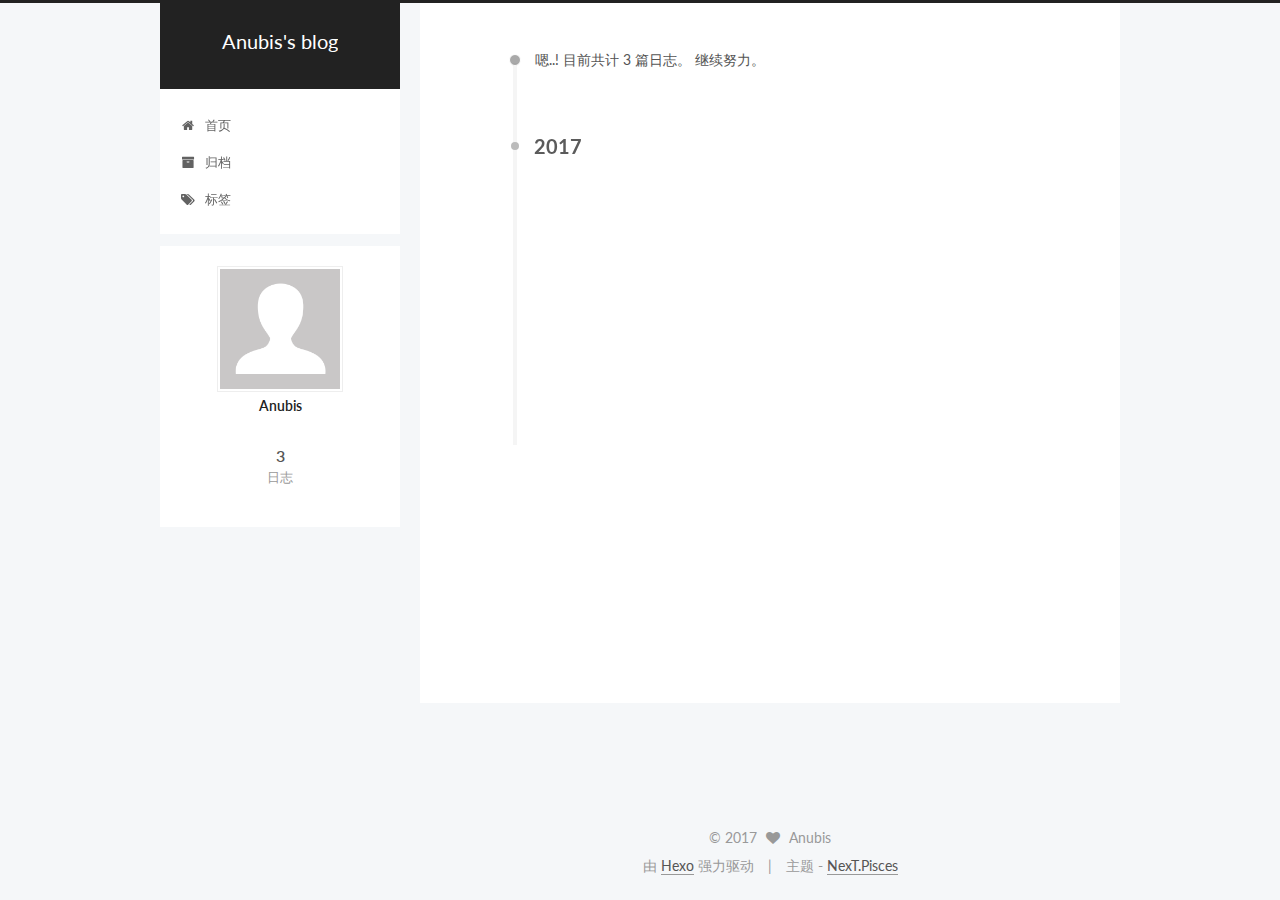
==== archives/index.html @ 4dea7bb8 "Site updated: 2017-05-23 21:25:55" ====
<!doctype html>



  


<html class="theme-next pisces use-motion" lang="zh-Hans">
<head>
  <meta charset="UTF-8"/>
<meta http-equiv="X-UA-Compatible" content="IE=edge" />
<meta name="viewport" content="width=device-width, initial-scale=1, maximum-scale=1"/>






<meta http-equiv="Cache-Control" content="no-transform" />
<meta http-equiv="Cache-Control" content="no-siteapp" />















  
  
  <link href="/lib/fancybox/source/jquery.fancybox.css?v=2.1.5" rel="stylesheet" type="text/css" />




  
  
  
  

  
    
    
  

  

  

  

  

  
    
    
    <link href="//fonts.googleapis.com/css?family=Lato:300,300italic,400,400italic,700,700italic&subset=latin,latin-ext" rel="stylesheet" type="text/css">
  






<link href="/lib/font-awesome/css/font-awesome.min.css?v=4.6.2" rel="stylesheet" type="text/css" />

<link href="/css/main.css?v=5.1.1" rel="stylesheet" type="text/css" />


  <meta name="keywords" content="Hexo, NexT" />








  <link rel="shortcut icon" type="image/x-icon" href="/favicon.ico?v=5.1.1" />






<meta property="og:type" content="website">
<meta property="og:title" content="Anubis&#39;s blog">
<meta property="og:url" content="https://anubisSH.github.io/archives/index.html">
<meta property="og:site_name" content="Anubis&#39;s blog">
<meta name="twitter:card" content="summary">
<meta name="twitter:title" content="Anubis&#39;s blog">



<script type="text/javascript" id="hexo.configurations">
  var NexT = window.NexT || {};
  var CONFIG = {
    root: '/',
    scheme: 'Pisces',
    sidebar: {"position":"left","display":"post","offset":12,"offset_float":0,"b2t":false,"scrollpercent":false},
    fancybox: true,
    motion: true,
    duoshuo: {
      userId: '0',
      author: '博主'
    },
    algolia: {
      applicationID: '',
      apiKey: '',
      indexName: '',
      hits: {"per_page":10},
      labels: {"input_placeholder":"Search for Posts","hits_empty":"We didn't find any results for the search: ${query}","hits_stats":"${hits} results found in ${time} ms"}
    }
  };
</script>



  <link rel="canonical" href="https://anubisSH.github.io/archives/"/>





  <title>归档 | Anubis's blog</title>
</head>

<body itemscope itemtype="http://schema.org/WebPage" lang="zh-Hans">

  















  
  
    
  

  <div class="container sidebar-position-left  page-archive  ">
    <div class="headband"></div>

    <header id="header" class="header" itemscope itemtype="http://schema.org/WPHeader">
      <div class="header-inner"><div class="site-brand-wrapper">
  <div class="site-meta ">
    

    <div class="custom-logo-site-title">
      <a href="/"  class="brand" rel="start">
        <span class="logo-line-before"><i></i></span>
        <span class="site-title">Anubis's blog</span>
        <span class="logo-line-after"><i></i></span>
      </a>
    </div>
      
        <p class="site-subtitle"></p>
      
  </div>

  <div class="site-nav-toggle">
    <button>
      <span class="btn-bar"></span>
      <span class="btn-bar"></span>
      <span class="btn-bar"></span>
    </button>
  </div>
</div>

<nav class="site-nav">
  

  
    <ul id="menu" class="menu">
      
        
        <li class="menu-item menu-item-home">
          <a href="/" rel="section">
            
              <i class="menu-item-icon fa fa-fw fa-home"></i> <br />
            
            首页
          </a>
        </li>
      
        
        <li class="menu-item menu-item-archives">
          <a href="/archives" rel="section">
            
              <i class="menu-item-icon fa fa-fw fa-archive"></i> <br />
            
            归档
          </a>
        </li>
      
        
        <li class="menu-item menu-item-tags">
          <a href="/tags" rel="section">
            
              <i class="menu-item-icon fa fa-fw fa-tags"></i> <br />
            
            标签
          </a>
        </li>
      

      
    </ul>
  

  
</nav>



 </div>
    </header>

    <main id="main" class="main">
      <div class="main-inner">
        <div class="content-wrap">
          <div id="content" class="content">
            

  <section id="posts" class="posts-collapse">
    <span class="archive-move-on"></span>

    <span class="archive-page-counter">
      
      
      
        
      
      嗯..! 目前共计 3 篇日志。 继续努力。
    </span>

    

      
      
      

      
        
        <div class="collection-title">
          <h2 class="archive-year motion-element" id="archive-year-2017">2017</h2>
        </div>
      
      

      

  <article class="post post-type-normal" itemscope itemtype="http://schema.org/Article">
    <header class="post-header">

      <h2 class="post-title">
        
            <a class="post-title-link" href="/2017/05/23/hello/" itemprop="url">
              
                <span itemprop="name">hello</span>
              
            </a>
        
      </h2>

      <div class="post-meta">
        <time class="post-time" itemprop="dateCreated"
              datetime="2017-05-23T14:58:18+08:00"
              content="2017-05-23" >
          05-23
        </time>
      </div>

    </header>
  </article>



    

      
      
      

      
      

      

  <article class="post post-type-normal" itemscope itemtype="http://schema.org/Article">
    <header class="post-header">

      <h2 class="post-title">
        
            <a class="post-title-link" href="/2017/05/23/article-title/" itemprop="url">
              
                <span itemprop="name">article title</span>
              
            </a>
        
      </h2>

      <div class="post-meta">
        <time class="post-time" itemprop="dateCreated"
              datetime="2017-05-23T11:56:59+08:00"
              content="2017-05-23" >
          05-23
        </time>
      </div>

    </header>
  </article>



    

      
      
      

      
      

      

  <article class="post post-type-normal" itemscope itemtype="http://schema.org/Article">
    <header class="post-header">

      <h2 class="post-title">
        
            <a class="post-title-link" href="/2017/05/23/hello-world/" itemprop="url">
              
                <span itemprop="name">Hello World</span>
              
            </a>
        
      </h2>

      <div class="post-meta">
        <time class="post-time" itemprop="dateCreated"
              datetime="2017-05-23T11:43:38+08:00"
              content="2017-05-23" >
          05-23
        </time>
      </div>

    </header>
  </article>



    

  </section>

  



          </div>
          


          

        </div>
        
          
  
  <div class="sidebar-toggle">
    <div class="sidebar-toggle-line-wrap">
      <span class="sidebar-toggle-line sidebar-toggle-line-first"></span>
      <span class="sidebar-toggle-line sidebar-toggle-line-middle"></span>
      <span class="sidebar-toggle-line sidebar-toggle-line-last"></span>
    </div>
  </div>

  <aside id="sidebar" class="sidebar">
    <div class="sidebar-inner">

      

      

      <section class="site-overview sidebar-panel sidebar-panel-active">
        <div class="site-author motion-element" itemprop="author" itemscope itemtype="http://schema.org/Person">
          <img class="site-author-image" itemprop="image"
               src="/images/avatar.gif"
               alt="Anubis" />
          <p class="site-author-name" itemprop="name">Anubis</p>
           
              <p class="site-description motion-element" itemprop="description"></p>
          
        </div>
        <nav class="site-state motion-element">

          
            <div class="site-state-item site-state-posts">
              <a href="/archives">
                <span class="site-state-item-count">3</span>
                <span class="site-state-item-name">日志</span>
              </a>
            </div>
          

          

          

        </nav>

        

        <div class="links-of-author motion-element">
          
        </div>

        
        

        
        

        


      </section>

      

      

    </div>
  </aside>


        
      </div>
    </main>

    <footer id="footer" class="footer">
      <div class="footer-inner">
        <div class="copyright" >
  
  &copy; 
  <span itemprop="copyrightYear">2017</span>
  <span class="with-love">
    <i class="fa fa-heart"></i>
  </span>
  <span class="author" itemprop="copyrightHolder">Anubis</span>
</div>


<div class="powered-by">
  由 <a class="theme-link" href="https://hexo.io">Hexo</a> 强力驱动
</div>

<div class="theme-info">
  主题 -
  <a class="theme-link" href="https://github.com/iissnan/hexo-theme-next">
    NexT.Pisces
  </a>
</div>


        

        
      </div>
    </footer>

    
      <div class="back-to-top">
        <i class="fa fa-arrow-up"></i>
        
      </div>
    

  </div>

  

<script type="text/javascript">
  if (Object.prototype.toString.call(window.Promise) !== '[object Function]') {
    window.Promise = null;
  }
</script>









  












  
  <script type="text/javascript" src="/lib/jquery/index.js?v=2.1.3"></script>

  
  <script type="text/javascript" src="/lib/fastclick/lib/fastclick.min.js?v=1.0.6"></script>

  
  <script type="text/javascript" src="/lib/jquery_lazyload/jquery.lazyload.js?v=1.9.7"></script>

  
  <script type="text/javascript" src="/lib/velocity/velocity.min.js?v=1.2.1"></script>

  
  <script type="text/javascript" src="/lib/velocity/velocity.ui.min.js?v=1.2.1"></script>

  
  <script type="text/javascript" src="/lib/fancybox/source/jquery.fancybox.pack.js?v=2.1.5"></script>


  


  <script type="text/javascript" src="/js/src/utils.js?v=5.1.1"></script>

  <script type="text/javascript" src="/js/src/motion.js?v=5.1.1"></script>



  
  


  <script type="text/javascript" src="/js/src/affix.js?v=5.1.1"></script>

  <script type="text/javascript" src="/js/src/schemes/pisces.js?v=5.1.1"></script>



  
  
    <script type="text/javascript" id="motion.page.archive">
      $('.archive-year').velocity('transition.slideLeftIn');
    </script>
  


  


  <script type="text/javascript" src="/js/src/bootstrap.js?v=5.1.1"></script>



  


  




	





  





  





  






  





  

  

  

  

  

</body>
</html>
---- css/main.css ----
/* normalize.css v3.0.2 | MIT License | git.io/normalize */
html {
  font-family: sans-serif; /* 1 */
  -ms-text-size-adjust: 100%; /* 2 */
  -webkit-text-size-adjust: 100%; /* 2 */
}
body {
  margin: 0;
}
article,
aside,
details,
figcaption,
figure,
footer,
header,
hgroup,
main,
menu,
nav,
section,
summary {
  display: block;
}
audio,
canvas,
progress,
video {
  display: inline-block; /* 1 */
  vertical-align: baseline; /* 2 */
}
audio:not([controls]) {
  display: none;
  height: 0;
}
[hidden],
template {
  display: none;
}
a {
  background-color: transparent;
}
a:active,
a:hover {
  outline: 0;
}
abbr[title] {
  border-bottom: 1px dotted;
}
b,
strong {
  font-weight: bold;
}
dfn {
  font-style: italic;
}
h1 {
  font-size: 2em;
  margin: 0.67em 0;
}
mark {
  background: #ff0;
  color: #000;
}
small {
  font-size: 80%;
}
sub,
sup {
  font-size: 75%;
  line-height: 0;
  position: relative;
  vertical-align: baseline;
}
sup {
  top: -0.5em;
}
sub {
  bottom: -0.25em;
}
img {
  border: 0;
}
svg:not(:root) {
  overflow: hidden;
}
figure {
  margin: 1em 40px;
}
hr {
  -moz-box-sizing: content-box;
  box-sizing: content-box;
  height: 0;
}
pre {
  overflow: auto;
}
code,
kbd,
pre,
samp {
  font-family: monospace, monospace;
  font-size: 1em;
}
button,
input,
optgroup,
select,
textarea {
  color: inherit; /* 1 */
  font: inherit; /* 2 */
  margin: 0; /* 3 */
}
button {
  overflow: visible;
}
button,
select {
  text-transform: none;
}
button,
html input[type="button"],
input[type="reset"],
input[type="submit"] {
  -webkit-appearance: button; /* 2 */
  cursor: pointer; /* 3 */
}
button[disabled],
html input[disabled] {
  cursor: default;
}
button::-moz-focus-inner,
input::-moz-focus-inner {
  border: 0;
  padding: 0;
}
input {
  line-height: normal;
}
input[type="checkbox"],
input[type="radio"] {
  box-sizing: border-box; /* 1 */
  padding: 0; /* 2 */
}
input[type="number"]::-webkit-inner-spin-button,
input[type="number"]::-webkit-outer-spin-button {
  height: auto;
}
input[type="search"] {
  -webkit-appearance: textfield; /* 1 */
  -moz-box-sizing: content-box;
  -webkit-box-sizing: content-box; /* 2 */
  box-sizing: content-box;
}
input[type="search"]::-webkit-search-cancel-button,
input[type="search"]::-webkit-search-decoration {
  -webkit-appearance: none;
}
fieldset {
  border: 1px solid #c0c0c0;
  margin: 0 2px;
  padding: 0.35em 0.625em 0.75em;
}
legend {
  border: 0; /* 1 */
  padding: 0; /* 2 */
}
textarea {
  overflow: auto;
}
optgroup {
  font-weight: bold;
}
table {
  border-collapse: collapse;
  border-spacing: 0;
}
td,
th {
  padding: 0;
}
::selection {
  background: #262a30;
  color: #fff;
}
body {
  position: relative;
  font-family: 'Lato', "PingFang SC", "Microsoft YaHei", sans-serif;
  font-size: 14px;
  line-height: 2;
  color: #555;
  background: #f5f7f9;
}
@media (max-width: 767px) {
  body {
    padding-right: 0 !important;
  }
}
@media (min-width: 768px) and (max-width: 991px) {
  body {
    padding-right: 0 !important;
  }
}
@media (min-width: 1600px) {
  body {
    font-size: 16px;
  }
}
h1,
h2,
h3,
h4,
h5,
h6 {
  margin: 0;
  padding: 0;
  font-weight: bold;
  line-height: 1.5;
  font-family: 'Lato', "PingFang SC", "Microsoft YaHei", sans-serif;
}
h2,
h3,
h4,
h5,
h6 {
  margin: 20px 0 15px;
}
h1 {
  font-size: 22px;
}
@media (max-width: 767px) {
  h1 {
    font-size: 18px;
  }
}
h2 {
  font-size: 20px;
}
@media (max-width: 767px) {
  h2 {
    font-size: 16px;
  }
}
h3 {
  font-size: 18px;
}
@media (max-width: 767px) {
  h3 {
    font-size: 14px;
  }
}
h4 {
  font-size: 16px;
}
@media (max-width: 767px) {
  h4 {
    font-size: 12px;
  }
}
h5 {
  font-size: 14px;
}
@media (max-width: 767px) {
  h5 {
    font-size: 10px;
  }
}
h6 {
  font-size: 12px;
}
@media (max-width: 767px) {
  h6 {
    font-size: 8px;
  }
}
p {
  margin: 0 0 25px 0;
}
a {
  color: #555;
  text-decoration: none;
  border-bottom: 1px solid #999;
  word-wrap: break-word;
}
a:hover {
  color: #222;
  border-bottom-color: #222;
}
blockquote {
  margin: 0;
  padding: 0;
}
img {
  display: block;
  margin: auto;
  max-width: 100%;
  height: auto;
}
hr {
  margin: 40px 0;
  height: 3px;
  border: none;
  background-color: #ddd;
  background-image: repeating-linear-gradient(-45deg, #fff, #fff 4px, transparent 4px, transparent 8px);
}
blockquote {
  padding: 0 15px;
  color: #666;
  border-left: 4px solid #ddd;
}
blockquote cite::before {
  content: "-";
  padding: 0 5px;
}
dt {
  font-weight: 700;
}
dd {
  margin: 0;
  padding: 0;
}
.text-left {
  text-align: left;
}
.text-center {
  text-align: center;
}
.text-right {
  text-align: right;
}
.text-justify {
  text-align: justify;
}
.text-nowrap {
  white-space: nowrap;
}
.text-lowercase {
  text-transform: lowercase;
}
.text-uppercase {
  text-transform: uppercase;
}
.text-capitalize {
  text-transform: capitalize;
}
.center-block {
  display: block;
  margin-left: auto;
  margin-right: auto;
}
.clearfix:before,
.clearfix:after {
  content: " ";
  display: table;
}
.clearfix:after {
  clear: both;
}
.pullquote {
  width: 45%;
}
.pullquote.left {
  float: left;
  margin-left: 5px;
  margin-right: 10px;
}
.pullquote.right {
  float: right;
  margin-left: 10px;
  margin-right: 5px;
}
.affix.affix.affix {
  position: fixed;
}
.translation {
  margin-top: -20px;
  font-size: 14px;
  color: #999;
}
.scrollbar-measure {
  width: 100px;
  height: 100px;
  overflow: scroll;
  position: absolute;
  top: -9999px;
}
.use-motion .motion-element {
  opacity: 0;
}
table {
  margin: 20px 0;
  width: 100%;
  border-collapse: collapse;
  border-spacing: 0;
  border: 1px solid #ddd;
  font-size: 14px;
  table-layout: fixed;
  word-wrap: break-all;
}
table>tbody>tr:nth-of-type(odd) {
  background-color: #f9f9f9;
}
table>tbody>tr:hover {
  background-color: #f5f5f5;
}
caption,
th,
td {
  padding: 8px;
  text-align: left;
  vertical-align: middle;
  font-weight: normal;
}
th,
td {
  border-bottom: 3px solid #ddd;
  border-right: 1px solid #eee;
}
th {
  padding-bottom: 10px;
  font-weight: 700;
}
td {
  border-bottom-width: 1px;
}
html,
body {
  height: 100%;
}
.container {
  position: relative;
  min-height: 100%;
}
.header-inner {
  margin: 0 auto;
  padding: 100px 0 70px;
  width: 700px;
}
@media (min-width: 1600px) {
  .container .header-inner {
    width: 900px;
  }
}
.main {
  padding-bottom: 150px;
}
.main-inner {
  margin: 0 auto;
  width: 700px;
}
@media (min-width: 1600px) {
  .container .main-inner {
    width: 900px;
  }
}
.footer {
  position: absolute;
  left: 0;
  bottom: 0;
  width: 100%;
  min-height: 50px;
}
.footer-inner {
  box-sizing: border-box;
  margin: 20px auto;
  width: 700px;
}
@media (min-width: 1600px) {
  .container .footer-inner {
    width: 900px;
  }
}
pre,
.highlight {
  overflow: auto;
  margin: 20px 0;
  padding: 0;
  font-size: 13px;
  color: #4d4d4c;
  background: #f7f7f7;
  line-height: 1.6;
}
pre,
code {
  font-family: consolas, Menlo, "PingFang SC", "Microsoft YaHei", monospace;
}
code {
  padding: 2px 4px;
  word-wrap: break-word;
  color: #555;
  background: #eee;
  border-radius: 3px;
  font-size: 13px;
}
pre code {
  padding: 0;
  color: #4d4d4c;
  background: none;
  text-shadow: none;
}
.highlight {
  border-radius: 1px;
}
.highlight pre {
  border: none;
  margin: 0;
  padding: 10px 0;
}
.highlight table {
  margin: 0;
  width: auto;
  border: none;
}
.highlight td {
  border: none;
  padding: 0;
}
.highlight figcaption {
  font-size: 1em;
  color: #4d4d4c;
  line-height: 1em;
  margin-bottom: 1em;
}
.highlight figcaption:before,
.highlight figcaption:after {
  content: " ";
  display: table;
}
.highlight figcaption:after {
  clear: both;
}
.highlight figcaption a {
  float: right;
  color: #4d4d4c;
}
.highlight figcaption a:hover {
  border-bottom-color: #4d4d4c;
}
.highlight .gutter pre {
  padding-left: 10px;
  padding-right: 10px;
  color: #869194;
  text-align: right;
  background-color: #eff2f3;
}
.highlight .code pre {
  width: 100%;
  padding-left: 10px;
  padding-right: 10px;
  background-color: #f7f7f7;
}
.highlight .line {
  height: 20px;
}
.gutter {
  -webkit-user-select: none;
  -moz-user-select: none;
  -ms-user-select: none;
  user-select: none;
}
.gist table {
  width: auto;
}
.gist table td {
  border: none;
}
pre .deletion {
  background: #fdd;
}
pre .addition {
  background: #dfd;
}
pre .meta {
  color: #8959a8;
}
pre .comment {
  color: #8e908c;
}
pre .variable,
pre .attribute,
pre .tag,
pre .regexp,
pre .ruby .constant,
pre .xml .tag .title,
pre .xml .pi,
pre .xml .doctype,
pre .html .doctype,
pre .css .id,
pre .css .class,
pre .css .pseudo {
  color: #c82829;
}
pre .number,
pre .preprocessor,
pre .built_in,
pre .literal,
pre .params,
pre .constant,
pre .command {
  color: #f5871f;
}
pre .ruby .class .title,
pre .css .rules .attribute,
pre .string,
pre .value,
pre .inheritance,
pre .header,
pre .ruby .symbol,
pre .xml .cdata,
pre .special,
pre .number,
pre .formula {
  color: #718c00;
}
pre .title,
pre .css .hexcolor {
  color: #3e999f;
}
pre .function,
pre .python .decorator,
pre .python .title,
pre .ruby .function .title,
pre .ruby .title .keyword,
pre .perl .sub,
pre .javascript .title,
pre .coffeescript .title {
  color: #4271ae;
}
pre .keyword,
pre .javascript .function {
  color: #8959a8;
}
.full-image.full-image.full-image {
  border: none;
  max-width: 100%;
  width: auto;
  margin: 20px auto;
}
@media (min-width: 992px) {
  .full-image.full-image.full-image {
    max-width: none;
    width: 118%;
    margin: 0 -9%;
  }
}
.blockquote-center,
.page-home .post-type-quote blockquote,
.page-post-detail .post-type-quote blockquote {
  position: relative;
  margin: 40px 0;
  padding: 0;
  border-left: none;
  text-align: center;
}
.blockquote-center::before,
.page-home .post-type-quote blockquote::before,
.page-post-detail .post-type-quote blockquote::before,
.blockquote-center::after,
.page-home .post-type-quote blockquote::after,
.page-post-detail .post-type-quote blockquote::after {
  position: absolute;
  content: ' ';
  display: block;
  width: 100%;
  height: 24px;
  opacity: 0.2;
  background-repeat: no-repeat;
  background-position: 0 -6px;
  background-size: 22px 22px;
}
.blockquote-center::before,
.page-home .post-type-quote blockquote::before,
.page-post-detail .post-type-quote blockquote::before {
  top: -20px;
  background-image: url("../images/quote-l.svg");
  border-top: 1px solid #ccc;
}
.blockquote-center::after,
.page-home .post-type-quote blockquote::after,
.page-post-detail .post-type-quote blockquote::after {
  bottom: -20px;
  background-image: url("../images/quote-r.svg");
  border-bottom: 1px solid #ccc;
  background-position: 100% 8px;
}
.blockquote-center p,
.page-home .post-type-quote blockquote p,
.page-post-detail .post-type-quote blockquote p,
.blockquote-center div,
.page-home .post-type-quote blockquote div,
.page-post-detail .post-type-quote blockquote div {
  text-align: center;
}
.post .post-body .group-picture img {
  box-sizing: border-box;
  padding: 0 3px;
  border: none;
}
.post .group-picture-row {
  overflow: hidden;
  margin-top: 6px;
}
.post .group-picture-row:first-child {
  margin-top: 0;
}
.post .group-picture-column {
  float: left;
}
.page-post-detail .post-body .group-picture-column {
  float: none;
  margin-top: 10px;
  width: auto !important;
}
.page-post-detail .post-body .group-picture-column img {
  margin: 0 auto;
}
.page-archive .group-picture-container {
  overflow: hidden;
}
.page-archive .group-picture-row {
  float: left;
}
.page-archive .group-picture-row:first-child {
  margin-top: 6px;
}
.page-archive .group-picture-column {
  max-width: 150px;
  max-height: 150px;
}
.note {
  padding: 20px;
  margin: 20px 0;
  border: 1px solid #eee;
  border-left-width: 5px;
  border-radius: 3px;
}
.note h2,
.note h3,
.note h4,
.note h5,
.note h6 {
  margin-top: 0;
  margin-bottom: 5px;
}
.note p:last-child {
  margin-bottom: 0;
}
.note code {
  border-radius: 3px;
}
.note+.note {
  margin-top: -5px;
}
.default {
  border-left-color: #777;
}
.default h2,
.default h3,
.default h4,
.default h5,
.default h6 {
  color: #777;
}
.primary {
  border-left-color: #428bca;
}
.primary h2,
.primary h3,
.primary h4,
.primary h5,
.primary h6 {
  color: #428bca;
}
.success {
  border-left-color: #5cb85c;
}
.success h2,
.success h3,
.success h4,
.success h5,
.success h6 {
  color: #5cb85c;
}
.danger {
  border-left-color: #d9534f;
}
.danger h2,
.danger h3,
.danger h4,
.danger h5,
.danger h6 {
  color: #d9534f;
}
.warning {
  border-left-color: #f0ad4e;
}
.warning h2,
.warning h3,
.warning h4,
.warning h5,
.warning h6 {
  color: #f0ad4e;
}
.info {
  border-left-color: #5bc0de;
}
.info h2,
.info h3,
.info h4,
.info h5,
.info h6 {
  color: #5bc0de;
}
.btn {
  display: inline-block;
  padding: 0 20px;
  font-size: 14px;
  color: #fff;
  background: #222;
  border: 2px solid #555;
  text-decoration: none;
  border-radius: 0;
  transition-property: background-color;
  transition-duration: 0.2s;
  transition-timing-function: ease-in-out;
  transition-delay: 0s;
}
.btn:hover,
.post-button .btn:hover {
  border-color: #222;
  color: #fff;
  background: #222;
}
.btn-bar {
  display: block;
  width: 22px;
  height: 2px;
  background: #555;
  border-radius: 1px;
}
.btn-bar+.btn-bar {
  margin-top: 4px;
}
.pagination {
  margin: 120px 0 40px;
  text-align: center;
  border-top: 1px solid #eee;
}
.page-number-basic,
.pagination .prev,
.pagination .next,
.pagination .page-number,
.pagination .space {
  display: inline-block;
  position: relative;
  top: -1px;
  margin: 0 10px;
  padding: 0 10px;
  line-height: 30px;
}
@media (max-width: 767px) {
  .page-number-basic,
  .pagination .prev,
  .pagination .next,
  .pagination .page-number,
  .pagination .space {
    margin: 0 5px;
  }
}
.pagination .prev,
.pagination .next,
.pagination .page-number {
  border-bottom: 0;
  border-top: 1px solid #eee;
  transition-property: border-color;
  transition-duration: 0.2s;
  transition-timing-function: ease-in-out;
  transition-delay: 0s;
}
.pagination .prev:hover,
.pagination .next:hover,
.pagination .page-number:hover {
  border-top-color: #222;
}
.pagination .space {
  padding: 0;
  margin: 0;
}
.pagination .prev {
  margin-left: 0;
}
.pagination .next {
  margin-right: 0;
}
.pagination .page-number.current {
  color: #fff;
  background: #ccc;
  border-top-color: #ccc;
}
@media (max-width: 767px) {
  .pagination {
    border-top: none;
  }
  .pagination .prev,
  .pagination .next,
  .pagination .page-number {
    margin-bottom: 10px;
    border-top: 0;
    border-bottom: 1px solid #eee;
  }
  .pagination .prev:hover,
  .pagination .next:hover,
  .pagination .page-number:hover {
    border-bottom-color: #222;
  }
}
.comments {
  margin: 60px 20px 0;
}
.tag-cloud {
  text-align: center;
}
.tag-cloud a {
  display: inline-block;
  margin: 10px;
}
.back-to-top {
  box-sizing: border-box;
  position: fixed;
  bottom: -100px;
  right: 30px;
  z-index: 1050;
  padding: 0 6px;
  width: 24px;
  background: #222;
  font-size: 12px;
  opacity: 0.6;
  color: #fff;
  cursor: pointer;
  text-align: center;
  -webkit-transform: translateZ(0);
  transition-property: bottom;
  transition-duration: 0.2s;
  transition-timing-function: ease-in-out;
  transition-delay: 0s;
}
@media (max-width: 767px) {
  .back-to-top {
    display: none;
  }
}
@media (min-width: 768px) and (max-width: 991px) {
  .back-to-top {
    display: none;
  }
}
.back-to-top.back-to-top-on {
  bottom: 30px;
}
.header {
  background: transparent;
}
.header-inner {
  position: relative;
}
.headband {
  height: 3px;
  background: #222;
}
.site-meta {
  margin: 0;
  text-align: center;
}
@media (max-width: 767px) {
  .site-meta {
    text-align: center;
  }
}
.brand {
  position: relative;
  display: inline-block;
  padding: 0 40px;
  color: #fff;
  background: #222;
  border-bottom: none;
}
.brand:hover {
  color: #fff;
}
.logo {
  display: inline-block;
  margin-right: 5px;
  line-height: 36px;
  vertical-align: top;
}
.site-title {
  display: inline-block;
  vertical-align: top;
  line-height: 36px;
  font-size: 20px;
  font-weight: normal;
  font-family: 'Lato', "PingFang SC", "Microsoft YaHei", sans-serif;
}
.site-subtitle {
  margin-top: 10px;
  font-size: 13px;
  color: #ddd;
}
.use-motion .brand {
  opacity: 0;
}
.use-motion .logo,
.use-motion .site-title,
.use-motion .site-subtitle {
  opacity: 0;
  position: relative;
  top: -10px;
}
.site-nav-toggle {
  display: none;
  position: absolute;
  top: 10px;
  left: 10px;
}
@media (max-width: 767px) {
  .site-nav-toggle {
    display: block;
  }
}
.site-nav-toggle button {
  margin-top: 2px;
  padding: 9px 10px;
  background: transparent;
  border: none;
}
@media (max-width: 767px) {
  .site-nav {
    display: none;
    margin: 0 -10px;
    padding: 0 10px;
    clear: both;
    border-top: 1px solid #ddd;
  }
}
@media (min-width: 768px) and (max-width: 991px) {
  .site-nav {
    display: block !important;
  }
}
@media (min-width: 992px) {
  .site-nav {
    display: block !important;
  }
}
.menu {
  margin-top: 20px;
  padding-left: 0;
  text-align: center;
}
.menu .menu-item {
  display: inline-block;
  margin: 0 10px;
  list-style: none;
}
@media screen and (max-width: 767px) {
  .menu .menu-item {
    margin-top: 10px;
  }
}
.menu .menu-item a {
  display: block;
  font-size: 13px;
  line-height: inherit;
  border-bottom: 1px solid transparent;
  transition-property: border-color;
  transition-duration: 0.2s;
  transition-timing-function: ease-in-out;
  transition-delay: 0s;
}
.menu .menu-item a:hover,
.menu-item-active a {
  border-bottom-color: #222;
}
.menu .menu-item .fa {
  margin-right: 5px;
}
.use-motion .menu-item {
  opacity: 0;
}
.post-body {
  font-family: 'Lato', "PingFang SC", "Microsoft YaHei", sans-serif;
}
@media (max-width: 767px) {
  .post-body {
    word-break: break-word;
  }
}
.post-body .fancybox img {
  display: block !important;
  margin: 0 auto;
  cursor: pointer;
  cursor: zoom-in;
  cursor: -webkit-zoom-in;
}
.post-body .image-caption,
.post-body .figure .caption {
  margin: 10px auto 15px;
  text-align: center;
  font-size: 14px;
  color: #999;
  font-weight: bold;
  line-height: 1;
}
.post-sticky-flag {
  display: inline-block;
  font-size: 16px;
  -ms-transform: rotate(30deg);
  -webkit-transform: rotate(30deg);
  -moz-transform: rotate(30deg);
  -ms-transform: rotate(30deg);
  -o-transform: rotate(30deg);
  transform: rotate(30deg);
}
.posts-expand {
  padding-top: 40px;
}
@media (max-width: 767px) {
  .posts-expand {
    margin: 0 20px;
  }
  .post-body pre {
    padding: 10px;
  }
  .post-body pre .gutter pre {
    padding-right: 10px;
  }
  .post-body .highlight {
    margin-left: 0px;
    margin-right: 0px;
    padding: 0;
  }
  .post-body .highlight .gutter pre {
    padding-right: 10px;
  }
}
@media (min-width: 992px) {
  .posts-expand .post-body {
    text-align: justify;
  }
}
.posts-expand .post-body h2,
.posts-expand .post-body h3,
.posts-expand .post-body h4,
.posts-expand .post-body h5,
.posts-expand .post-body h6 {
  padding-top: 10px;
}
.posts-expand .post-body h2 .header-anchor,
.posts-expand .post-body h3 .header-anchor,
.posts-expand .post-body h4 .header-anchor,
.posts-expand .post-body h5 .header-anchor,
.posts-expand .post-body h6 .header-anchor {
  float: right;
  margin-left: 10px;
  color: #ccc;
  border-bottom-style: none;
  visibility: hidden;
}
.posts-expand .post-body h2 .header-anchor:hover,
.posts-expand .post-body h3 .header-anchor:hover,
.posts-expand .post-body h4 .header-anchor:hover,
.posts-expand .post-body h5 .header-anchor:hover,
.posts-expand .post-body h6 .header-anchor:hover {
  color: inherit;
}
.posts-expand .post-body h2:hover .header-anchor,
.posts-expand .post-body h3:hover .header-anchor,
.posts-expand .post-body h4:hover .header-anchor,
.posts-expand .post-body h5:hover .header-anchor,
.posts-expand .post-body h6:hover .header-anchor {
  visibility: visible;
}
.posts-expand .post-body ul li {
  list-style: circle;
}
.posts-expand .post-body img {
  box-sizing: border-box;
  margin: auto;
  padding: 3px;
  border: 1px solid #ddd;
}
.posts-expand .fancybox img {
  margin: 0 auto;
}
@media (max-width: 767px) {
  .posts-collapse {
    margin: 0 20px;
  }
  .posts-collapse .post-title,
  .posts-collapse .post-meta {
    display: block;
    width: auto;
    text-align: left;
  }
}
.posts-collapse {
  position: relative;
  z-index: 1010;
  margin-left: 55px;
}
.posts-collapse::after {
  content: " ";
  position: absolute;
  top: 20px;
  left: 0;
  margin-left: -2px;
  width: 4px;
  height: 100%;
  background: #f5f5f5;
  z-index: -1;
}
@media (max-width: 767px) {
  .posts-collapse {
    margin: 0 20px;
  }
}
.posts-collapse .collection-title {
  position: relative;
  margin: 60px 0;
}
.posts-collapse .collection-title h2 {
  margin-left: 20px;
}
.posts-collapse .collection-title small {
  color: #bbb;
  margin-left: 5px;
}
.posts-collapse .collection-title::before {
  content: " ";
  position: absolute;
  left: 0;
  top: 50%;
  margin-left: -4px;
  margin-top: -4px;
  width: 8px;
  height: 8px;
  background: #bbb;
  border-radius: 50%;
}
.posts-collapse .post {
  margin: 30px 0;
}
.posts-collapse .post-header {
  position: relative;
  transition-duration: 0.2s;
  transition-timing-function: ease-in-out;
  transition-delay: 0s;
  transition-property: border;
  border-bottom: 1px dashed #ccc;
}
.posts-collapse .post-header::before {
  content: " ";
  position: absolute;
  left: 0;
  top: 12px;
  width: 6px;
  height: 6px;
  margin-left: -4px;
  background: #bbb;
  border-radius: 50%;
  border: 1px solid #fff;
  transition-duration: 0.2s;
  transition-timing-function: ease-in-out;
  transition-delay: 0s;
  transition-property: background;
}
.posts-collapse .post-header:hover {
  border-bottom-color: #666;
}
.posts-collapse .post-header:hover::before {
  background: #222;
}
.posts-collapse .post-meta {
  position: absolute;
  font-size: 12px;
  left: 20px;
  top: 5px;
}
.posts-collapse .post-comments-count {
  display: none;
}
.posts-collapse .post-title {
  margin-left: 60px;
  font-size: 16px;
  font-weight: normal;
  line-height: inherit;
}
.posts-collapse .post-title::after {
  margin-left: 3px;
  opacity: 0.6;
}
.posts-collapse .post-title a {
  color: #666;
  border-bottom: none;
}
.page-home .post-type-quote .post-header,
.page-post-detail .post-type-quote .post-header,
.page-home .post-type-quote .post-tags,
.page-post-detail .post-type-quote .post-tags {
  display: none;
}
.posts-expand .post-title {
  font-size: 26px;
  text-align: center;
  word-break: break-word;
  font-weight: 400;
}
@media (max-width: 767px) {
  .posts-expand .post-title {
    font-size: 22px;
  }
}
.posts-expand .post-title-link {
  display: inline-block;
  position: relative;
  color: #555;
  border-bottom: none;
  line-height: 1.2;
  vertical-align: top;
}
.posts-expand .post-title-link::before {
  content: "";
  position: absolute;
  width: 100%;
  height: 2px;
  bottom: 0;
  left: 0;
  background-color: #000;
  visibility: hidden;
  -webkit-transform: scaleX(0);
  -moz-transform: scaleX(0);
  -ms-transform: scaleX(0);
  -o-transform: scaleX(0);
  transform: scaleX(0);
  transition-duration: 0.2s;
  transition-timing-function: ease-in-out;
  transition-delay: 0s;
}
.posts-expand .post-title-link:hover::before {
  visibility: visible;
  -webkit-transform: scaleX(1);
  -moz-transform: scaleX(1);
  -ms-transform: scaleX(1);
  -o-transform: scaleX(1);
  transform: scaleX(1);
}
.posts-expand .post-title-link .fa {
  font-size: 16px;
}
.posts-expand .post-meta {
  margin: 3px 0 60px 0;
  color: #999;
  font-family: 'Lato', "PingFang SC", "Microsoft YaHei", sans-serif;
  font-size: 12px;
  text-align: center;
}
.posts-expand .post-meta .post-category-list {
  display: inline-block;
  margin: 0;
  padding: 3px;
}
.posts-expand .post-meta .post-category-list-link {
  color: #999;
}
.posts-expand .post-meta .post-description {
  font-size: 14px;
  margin-top: 2px;
}
.post-wordcount {
  display: inline-block;
}
.post-meta-divider {
  margin: 0 0.5em;
}
.post-meta-item-icon {
  margin-right: 3px;
}
@media (min-width: 768px) and (max-width: 991px) {
  .post-meta-item-icon {
    display: inline-block;
  }
}
@media (max-width: 767px) {
  .post-meta-item-icon {
    display: inline-block;
  }
}
@media (min-width: 768px) and (max-width: 991px) {
  .post-meta-item-text {
    display: none;
  }
}
@media (max-width: 767px) {
  .post-meta-item-text {
    display: none;
  }
}
@media (max-width: 767px) {
  .posts-expand .post-comments-count {
    display: none;
  }
}
.social-like {
  font-size: 14px;
  height: 20px;
  text-align: center;
  border-top: 1px solid #eee;
  padding-top: 9px;
  margin-top: 45px;
  display: flex;
  justify-content: center;
}
.vk_like {
  width: 85px;
  height: 21px;
  padding-top: 7px;
  align-self: center;
}
.fb_like {
  height: 30px;
  align-self: center;
}
.post-button {
  margin-top: 50px;
}
.post-button .btn {
  color: #555;
  font-size: 14px;
  background: #fff;
  border-radius: 2px;
  line-height: 2;
  margin: 0 4px 8px 4px;
}
.post-button .fa-fw {
  width: 1.285714285714286em;
  text-align: left;
}
.posts-expand .post-tags {
  margin-top: 40px;
  text-align: center;
}
.posts-expand .post-tags a {
  display: inline-block;
  margin-right: 10px;
  font-size: 13px;
}
.post-nav {
  display: table;
  margin-top: 15px;
  width: 100%;
  border-top: 1px solid #eee;
}
.post-nav-divider {
  display: table-cell;
  width: 10%;
}
.post-nav-item {
  display: table-cell;
  padding: 10px 0 0 0;
  width: 45%;
  vertical-align: top;
}
.post-nav-item a {
  position: relative;
  display: block;
  line-height: 25px;
  font-size: 14px;
  color: #555;
  border-bottom: none;
}
.post-nav-item a:hover {
  color: #222;
  border-bottom: none;
}
.post-nav-item a:active {
  top: 2px;
}
.post-nav-item .fa {
  position: absolute;
  top: 8px;
  left: 0;
  font-size: 12px;
}
.post-nav-next a {
  padding-left: 15px;
}
.post-nav-prev {
  text-align: right;
}
.post-nav-prev a {
  padding-right: 15px;
}
.post-nav-prev .fa {
  right: 0;
  left: auto;
}
.posts-expand .post-eof {
  display: block;
  margin: 80px auto 60px;
  width: 8%;
  height: 1px;
  background: #ccc;
  text-align: center;
}
.post:last-child .post-eof.post-eof.post-eof {
  display: none;
}
.post-gallery {
  display: table;
  table-layout: fixed;
  width: 100%;
  border-collapse: separate;
}
.post-gallery-row {
  display: table-row;
}
.post-gallery .post-gallery-img {
  display: table-cell;
  text-align: center;
  vertical-align: middle;
  border: none;
}
.post-gallery .post-gallery-img img {
  max-width: 100%;
  max-height: 100%;
  border: none;
}
.fancybox-close,
.fancybox-close:hover {
  border: none;
}
.sidebar {
  position: fixed;
  right: 0;
  top: 0;
  bottom: 0;
  width: 0;
  z-index: 1040;
  box-shadow: inset 0 2px 6px #000;
  background: #222;
  -webkit-transform: translateZ(0);
}
.sidebar a {
  color: #999;
  border-bottom-color: #555;
}
.sidebar a:hover {
  color: #eee;
}
@media (min-width: 768px) and (max-width: 991px) {
  .sidebar {
    display: none !important;
  }
}
@media (max-width: 767px) {
  .sidebar {
    display: none !important;
  }
}
.sidebar-inner {
  position: relative;
  padding: 20px 10px;
  color: #999;
  text-align: center;
}
.sidebar-toggle {
  position: fixed;
  right: 30px;
  bottom: 45px;
  width: 14px;
  height: 14px;
  padding: 5px;
  background: #222;
  line-height: 0;
  z-index: 1050;
  cursor: pointer;
  -webkit-transform: translateZ(0);
}
@media (min-width: 768px) and (max-width: 991px) {
  .sidebar-toggle {
    display: none;
  }
}
@media (max-width: 767px) {
  .sidebar-toggle {
    display: none;
  }
}
.sidebar-toggle-line {
  position: relative;
  display: inline-block;
  vertical-align: top;
  height: 2px;
  width: 100%;
  background: #fff;
  margin-top: 3px;
}
.sidebar-toggle-line:first-child {
  margin-top: 0;
}
.site-author-image {
  display: block;
  margin: 0 auto;
  padding: 2px;
  max-width: 120px;
  height: auto;
  border: 1px solid #eee;
}
.site-author-name {
  margin: 0;
  text-align: center;
  color: #222;
  font-weight: 600;
}
.site-description {
  margin-top: 0;
  text-align: center;
  font-size: 13px;
  color: #999;
}
.site-state {
  overflow: hidden;
  line-height: 1.4;
  white-space: nowrap;
  text-align: center;
}
.site-state-item {
  display: inline-block;
  padding: 0 15px;
  border-left: 1px solid #eee;
}
.site-state-item:first-child {
  border-left: none;
}
.site-state-item a {
  border-bottom: none;
}
.site-state-item-count {
  display: block;
  text-align: center;
  color: inherit;
  font-weight: 600;
  font-size: 16px;
}
.site-state-item-name {
  font-size: 13px;
  color: #999;
}
.feed-link {
  margin-top: 20px;
}
.feed-link a {
  display: inline-block;
  padding: 0 15px;
  color: #fc6423;
  border: 1px solid #fc6423;
  border-radius: 4px;
}
.feed-link a i {
  color: #fc6423;
  font-size: 14px;
}
.feed-link a:hover {
  color: #fff;
  background: #fc6423;
}
.feed-link a:hover i {
  color: #fff;
}
.links-of-author {
  margin-top: 20px;
}
.links-of-author a {
  display: inline-block;
  vertical-align: middle;
  margin-right: 10px;
  margin-bottom: 10px;
  border-bottom-color: #555;
  font-size: 13px;
}
.links-of-author a:before {
  display: inline-block;
  vertical-align: middle;
  margin-right: 3px;
  content: " ";
  width: 4px;
  height: 4px;
  border-radius: 50%;
  background: #c299ff;
}
.links-of-blogroll {
  font-size: 13px;
}
.links-of-blogroll-title {
  margin-top: 20px;
  font-size: 14px;
  font-weight: 600;
}
.links-of-blogroll-list {
  margin: 0;
  padding: 0;
  list-style: none;
}
.links-of-blogroll-item {
  padding: 2px 10px;
}
.sidebar-nav {
  margin: 0 0 20px;
  padding-left: 0;
}
.sidebar-nav li {
  display: inline-block;
  cursor: pointer;
  border-bottom: 1px solid transparent;
  font-size: 14px;
  color: #555;
}
.sidebar-nav li:hover {
  color: #fc6423;
}
.page-post-detail .sidebar-nav-toc {
  padding: 0 5px;
}
.page-post-detail .sidebar-nav-overview {
  margin-left: 10px;
}
.sidebar-nav .sidebar-nav-active {
  color: #fc6423;
  border-bottom-color: #fc6423;
}
.sidebar-nav .sidebar-nav-active:hover {
  color: #fc6423;
}
.sidebar-panel {
  display: none;
}
.sidebar-panel-active {
  display: block;
}
.post-toc-empty {
  font-size: 14px;
  color: #666;
}
.post-toc-wrap {
  overflow: hidden;
}
.post-toc {
  overflow: auto;
}
.post-toc ol {
  margin: 0;
  padding: 0 2px 5px 10px;
  text-align: left;
  list-style: none;
  font-size: 14px;
}
.post-toc ol > ol {
  padding-left: 0;
}
.post-toc ol a {
  transition-duration: 0.2s;
  transition-timing-function: ease-in-out;
  transition-delay: 0s;
  transition-property: all;
  color: #666;
  border-bottom-color: #ccc;
}
.post-toc ol a:hover {
  color: #000;
  border-bottom-color: #000;
}
.post-toc .nav-item {
  overflow: hidden;
  text-overflow: ellipsis;
  white-space: nowrap;
  line-height: 1.8;
}
.post-toc .nav .nav-child {
  display: none;
}
.post-toc .nav .active > .nav-child {
  display: block;
}
.post-toc .nav .active-current > .nav-child {
  display: block;
}
.post-toc .nav .active-current > .nav-child > .nav-item {
  display: block;
}
.post-toc .nav .active > a {
  color: #fc6423;
  border-bottom-color: #fc6423;
}
.post-toc .nav .active-current > a {
  color: #fc6423;
}
.post-toc .nav .active-current > a:hover {
  color: #fc6423;
}
.footer {
  font-size: 14px;
  color: #999;
}
.footer img {
  border: none;
}
.footer-inner {
  text-align: center;
}
.with-love {
  display: inline-block;
  margin: 0 5px;
}
.powered-by,
.theme-info {
  display: inline-block;
}
.powered-by {
  margin-right: 10px;
}
.powered-by::after {
  content: "|";
  padding-left: 10px;
}
.cc-license {
  margin-top: 10px;
  text-align: center;
}
.cc-license .cc-opacity {
  opacity: 0.7;
  border-bottom: none;
}
.cc-license .cc-opacity:hover {
  opacity: 0.9;
}
.cc-license img {
  display: inline-block;
}
.theme-next #ds-thread #ds-reset {
  color: #555;
}
.theme-next #ds-thread #ds-reset .ds-replybox {
  margin-bottom: 30px;
}
.theme-next #ds-thread #ds-reset .ds-replybox .ds-avatar,
.theme-next #ds-reset .ds-avatar img {
  box-shadow: none;
}
.theme-next #ds-thread #ds-reset .ds-textarea-wrapper {
  border-color: #c7d4e1;
  background: none;
  border-top-right-radius: 3px;
  border-top-left-radius: 3px;
}
.theme-next #ds-thread #ds-reset .ds-textarea-wrapper textarea {
  height: 60px;
}
.theme-next #ds-reset .ds-rounded-top {
  border-radius: 0;
}
.theme-next #ds-thread #ds-reset .ds-post-toolbar {
  box-sizing: border-box;
  border: 1px solid #c7d4e1;
  background: #f6f8fa;
}
.theme-next #ds-thread #ds-reset .ds-post-options {
  height: 40px;
  border: none;
  background: none;
}
.theme-next #ds-thread #ds-reset .ds-toolbar-buttons {
  top: 11px;
}
.theme-next #ds-thread #ds-reset .ds-sync {
  top: 5px;
}
.theme-next #ds-thread #ds-reset .ds-post-button {
  top: 4px;
  right: 5px;
  width: 90px;
  height: 30px;
  border: 1px solid #c5ced7;
  border-radius: 3px;
  background-image: linear-gradient(#fbfbfc, #f5f7f9);
  color: #60676d;
}
.theme-next #ds-thread #ds-reset .ds-post-button:hover {
  background-position: 0 -30px;
  color: #60676d;
}
.theme-next #ds-thread #ds-reset .ds-comments-info {
  padding: 10px 0;
}
.theme-next #ds-thread #ds-reset .ds-sort {
  display: none;
}
.theme-next #ds-thread #ds-reset li.ds-tab a.ds-current {
  border: none;
  background: #f6f8fa;
  color: #60676d;
}
.theme-next #ds-thread #ds-reset li.ds-tab a.ds-current:hover {
  background-color: #e9f0f7;
  color: #60676d;
}
.theme-next #ds-thread #ds-reset li.ds-tab a {
  border-radius: 2px;
  padding: 5px;
}
.theme-next #ds-thread #ds-reset .ds-login-buttons p {
  color: #999;
  line-height: 36px;
}
.theme-next #ds-thread #ds-reset .ds-login-buttons .ds-service-list li {
  height: 28px;
}
.theme-next #ds-thread #ds-reset .ds-service-list a {
  background: none;
  padding: 5px;
  border: 1px solid;
  border-radius: 3px;
  text-align: center;
}
.theme-next #ds-thread #ds-reset .ds-service-list a:hover {
  color: #fff;
  background: #666;
}
.theme-next #ds-thread #ds-reset .ds-service-list .ds-weibo {
  color: #fc9b00;
  border-color: #fc9b00;
}
.theme-next #ds-thread #ds-reset .ds-service-list .ds-weibo:hover {
  background: #fc9b00;
}
.theme-next #ds-thread #ds-reset .ds-service-list .ds-qq {
  color: #60a3ec;
  border-color: #60a3ec;
}
.theme-next #ds-thread #ds-reset .ds-service-list .ds-qq:hover {
  background: #60a3ec;
}
.theme-next #ds-thread #ds-reset .ds-service-list .ds-renren {
  color: #2e7ac4;
  border-color: #2e7ac4;
}
.theme-next #ds-thread #ds-reset .ds-service-list .ds-renren:hover {
  background: #2e7ac4;
}
.theme-next #ds-thread #ds-reset .ds-service-list .ds-douban {
  color: #37994c;
  border-color: #37994c;
}
.theme-next #ds-thread #ds-reset .ds-service-list .ds-douban:hover {
  background: #37994c;
}
.theme-next #ds-thread #ds-reset .ds-service-list .ds-kaixin {
  color: #fef20d;
  border-color: #fef20d;
}
.theme-next #ds-thread #ds-reset .ds-service-list .ds-kaixin:hover {
  background: #fef20d;
}
.theme-next #ds-thread #ds-reset .ds-service-list .ds-netease {
  color: #f00;
  border-color: #f00;
}
.theme-next #ds-thread #ds-reset .ds-service-list .ds-netease:hover {
  background: #f00;
}
.theme-next #ds-thread #ds-reset .ds-service-list .ds-sohu {
  color: #ffcb05;
  border-color: #ffcb05;
}
.theme-next #ds-thread #ds-reset .ds-service-list .ds-sohu:hover {
  background: #ffcb05;
}
.theme-next #ds-thread #ds-reset .ds-service-list .ds-baidu {
  color: #2831e0;
  border-color: #2831e0;
}
.theme-next #ds-thread #ds-reset .ds-service-list .ds-baidu:hover {
  background: #2831e0;
}
.theme-next #ds-thread #ds-reset .ds-service-list .ds-google {
  color: #166bec;
  border-color: #166bec;
}
.theme-next #ds-thread #ds-reset .ds-service-list .ds-google:hover {
  background: #166bec;
}
.theme-next #ds-thread #ds-reset .ds-service-list .ds-weixin {
  color: #00ce0d;
  border-color: #00ce0d;
}
.theme-next #ds-thread #ds-reset .ds-service-list .ds-weixin:hover {
  background: #00ce0d;
}
.theme-next #ds-thread #ds-reset .ds-service-list .ds-more-services {
  border: none;
}
.theme-next #ds-thread #ds-reset .ds-service-list .ds-more-services:hover {
  background: none;
}
.theme-next #ds-reset .duoshuo-ua-admin {
  display: inline-block;
  color: #f00;
}
.theme-next #ds-reset .duoshuo-ua-platform,
.theme-next #ds-reset .duoshuo-ua-browser {
  color: #ccc;
}
.theme-next #ds-reset .duoshuo-ua-platform .fa,
.theme-next #ds-reset .duoshuo-ua-browser .fa {
  display: inline-block;
  margin-right: 3px;
}
.theme-next #ds-reset .duoshuo-ua-separator {
  display: inline-block;
  margin-left: 5px;
}
.theme-next .this_ua {
  background-color: #ccc !important;
  border-radius: 4px;
  padding: 0 5px !important;
  margin: 1px 1px !important;
  border: 1px solid #bbb !important;
  color: #fff;
  display: inline-block !important;
}
.theme-next .this_ua.admin {
  background-color: #d9534f !important;
  border-color: #d9534f !important;
}
.theme-next .this_ua.platform.iOS,
.theme-next .this_ua.platform.Mac,
.theme-next .this_ua.platform.Windows {
  background-color: #39b3d7 !important;
  border-color: #46b8da !important;
}
.theme-next .this_ua.platform.Linux {
  background-color: #3a3a3a !important;
  border-color: #1f1f1f !important;
}
.theme-next .this_ua.platform.Android {
  background-color: #00c47d !important;
  border-color: #01b171 !important;
}
.theme-next .this_ua.browser.Mobile,
.theme-next .this_ua.browser.Chrome {
  background-color: #5cb85c !important;
  border-color: #4cae4c !important;
}
.theme-next .this_ua.browser.Firefox {
  background-color: #f0ad4e !important;
  border-color: #eea236 !important;
}
.theme-next .this_ua.browser.Maxthon,
.theme-next .this_ua.browser.IE {
  background-color: #428bca !important;
  border-color: #357ebd !important;
}
.theme-next .this_ua.browser.baidu,
.theme-next .this_ua.browser.UCBrowser,
.theme-next .this_ua.browser.Opera {
  background-color: #d9534f !important;
  border-color: #d43f3a !important;
}
.theme-next .this_ua.browser.Android,
.theme-next .this_ua.browser.QQBrowser {
  background-color: #78ace9 !important;
  border-color: #4cae4c !important;
}
.cloud-tie-wrapper img {
  display: inline-block;
}
.cloud-tie-wrapper .total-txt {
  font-size: 1em !important;
}
.cloud-tie-join-count .join-count {
  color: #555 !important;
  font-size: inherit !important;
  margin: 0 !important;
}
.post-spread {
  margin-top: 20px;
  text-align: center;
}
.jiathis_style {
  display: inline-block;
}
.jiathis_style a {
  border: none;
}
.fa {
  font-family: FontAwesome !important;
}
.post-spread {
  margin-top: 20px;
  text-align: center;
}
.bdshare-slide-button-box a {
  border: none;
}
.bdsharebuttonbox {
  display: inline-block;
}
.bdsharebuttonbox a {
  border: none;
}
.local-search-pop-overlay {
  position: fixed;
  width: 100%;
  height: 100%;
  top: 0;
  left: 0;
  z-index: 2080;
  background-color: rgba(0,0,0,0.3);
}
.local-search-popup {
  display: none;
  position: fixed;
  top: 10%;
  left: 50%;
  margin-left: -350px;
  width: 700px;
  height: 80%;
  padding: 0;
  background: #fff;
  color: #333;
  z-index: 9999;
  border-radius: 5px;
}
@media (max-width: 767px) {
  .local-search-popup {
    padding: 0;
    top: 0;
    left: 0;
    margin: 0;
    width: 100%;
    height: 100%;
    border-radius: 0;
  }
}
.local-search-popup ul.search-result-list {
  padding: 0;
  margin: 0 5px;
}
.local-search-popup p.search-result {
  border-bottom: 1px dashed #ccc;
  padding: 5px 0;
}
.local-search-popup a.search-result-title {
  font-weight: bold;
  font-size: 16px;
}
.local-search-popup .search-keyword {
  border-bottom: 1px dashed #f00;
  font-weight: bold;
  color: #f00;
}
.local-search-popup .local-search-header {
  padding: 5px;
  height: 36px;
  background: #f5f5f5;
  border-top-left-radius: 5px;
  border-top-right-radius: 5px;
}
.local-search-popup #local-search-result {
  overflow: auto;
  position: relative;
  padding: 5px 25px;
  height: calc(100% - 55px);
}
.local-search-popup .local-search-input-wrapper {
  display: inline-block;
  width: calc(100% - 90px);
  height: 36px;
  line-height: 36px;
  padding: 0 5px;
}
.local-search-popup .local-search-input-wrapper input {
  padding: 8px 0;
  height: 20px;
  display: block;
  width: 100%;
  outline: none;
  border: none;
  background: transparent;
  vertical-align: middle;
}
.local-search-popup .search-icon,
.local-search-popup .popup-btn-close {
  display: inline-block;
  font-size: 18px;
  color: #999;
  height: 36px;
  width: 18px;
  padding-left: 10px;
  padding-right: 10px;
}
.local-search-popup .search-icon {
  float: left;
}
.local-search-popup .popup-btn-close {
  border-left: 1px solid #eee;
  float: right;
  cursor: pointer;
}
.local-search-popup #no-result {
  position: absolute;
  left: 50%;
  top: 50%;
  -webkit-transform: translate(-50%, -50%);
  -webkit-transform: translate(-50%, -50%);
  -moz-transform: translate(-50%, -50%);
  -ms-transform: translate(-50%, -50%);
  -o-transform: translate(-50%, -50%);
  transform: translate(-50%, -50%);
  color: #ccc;
}
@media (min-width: 768px) and (max-width: 991px) {
  .busuanzi-count {
    width: auto;
  }
}
@media (max-width: 767px) {
  .busuanzi-count {
    width: auto;
  }
}
.site-uv,
.site-pv,
.page-pv {
  display: inline-block;
}
.site-uv .busuanzi-value,
.site-pv .busuanzi-value,
.page-pv .busuanzi-value {
  margin: 0 5px;
}
.site-uv {
  margin-right: 10px;
}
.site-uv::after {
  content: "|";
  padding-left: 10px;
}
.use-motion .post {
  opacity: 0;
}
.page-archive .archive-page-counter {
  position: relative;
  top: 3px;
  left: 20px;
}
@media (max-width: 767px) {
  .page-archive .archive-page-counter {
    top: 5px;
  }
}
.page-archive .posts-collapse .archive-move-on {
  position: absolute;
  top: 11px;
  left: 0;
  margin-left: -6px;
  width: 10px;
  height: 10px;
  opacity: 0.5;
  background: #555;
  border: 1px solid #fff;
  border-radius: 50%;
}
.category-all-page .category-all-title {
  text-align: center;
}
.category-all-page .category-all {
  margin-top: 20px;
}
.category-all-page .category-list {
  margin: 0;
  padding: 0;
  list-style: none;
}
.category-all-page .category-list-item {
  margin: 5px 10px;
}
.category-all-page .category-list-count {
  color: #bbb;
}
.category-all-page .category-list-count:before {
  display: inline;
  content: " (";
}
.category-all-page .category-list-count:after {
  display: inline;
  content: ") ";
}
.category-all-page .category-list-child {
  padding-left: 10px;
}
#schedule ul#event-list {
  padding-left: 30px;
}
#schedule ul#event-list hr {
  margin: 20px 0 45px 0 !important;
  background: #222;
}
#schedule ul#event-list hr:after {
  display: inline-block;
  content: 'NOW';
  background: #222;
  color: #fff;
  font-weight: bold;
  text-align: right;
  padding: 0 5px;
}
#schedule ul#event-list li.event {
  margin: 20px 0px;
  background: #f9f9f9;
  padding-left: 10px;
  min-height: 40px;
}
#schedule ul#event-list li.event h2.event-summary {
  margin: 0;
  padding-bottom: 3px;
}
#schedule ul#event-list li.event h2.event-summary:before {
  display: inline-block;
  font-family: FontAwesome;
  font-size: 8px;
  content: '\f111';
  vertical-align: middle;
  margin-right: 25px;
  color: #bbb;
}
#schedule ul#event-list li.event span.event-relative-time {
  display: inline-block;
  font-size: 12px;
  font-weight: 400;
  padding-left: 12px;
  color: #bbb;
}
#schedule ul#event-list li.event span.event-details {
  display: block;
  color: #bbb;
  margin-left: 56px;
  padding-top: 3px;
  padding-bottom: 6px;
  text-indent: -24px;
  line-height: 18px;
}
#schedule ul#event-list li.event span.event-details:before {
  text-indent: 0;
  display: inline-block;
  width: 14px;
  font-family: FontAwesome;
  text-align: center;
  margin-right: 9px;
  color: #bbb;
}
#schedule ul#event-list li.event span.event-details.event-location:before {
  content: '\f041';
}
#schedule ul#event-list li.event span.event-details.event-duration:before {
  content: '\f017';
}
#schedule ul#event-list li.event-past {
  background: #fcfcfc;
}
#schedule ul#event-list li.event-past > * {
  opacity: 0.6;
}
#schedule ul#event-list li.event-past h2.event-summary {
  color: #bbb;
}
#schedule ul#event-list li.event-past h2.event-summary:before {
  color: #dfdfdf;
}
#schedule ul#event-list li.event-now {
  background: #222;
  color: #fff;
  padding: 15px 0 15px 10px;
}
#schedule ul#event-list li.event-now h2.event-summary:before {
  -webkit-transform: scale(1.2);
  -moz-transform: scale(1.2);
  -ms-transform: scale(1.2);
  -o-transform: scale(1.2);
  transform: scale(1.2);
  color: #fff;
  animation: dot-flash 1s alternate infinite ease-in-out;
}
#schedule ul#event-list li.event-now * {
  color: #fff !important;
}
@-moz-keyframes dot-flash {
  from {
    opacity: 1;
    -webkit-transform: scale(1.1);
    -moz-transform: scale(1.1);
    -ms-transform: scale(1.1);
    -o-transform: scale(1.1);
    transform: scale(1.1);
  }
  to {
    opacity: 0;
    -webkit-transform: scale(1);
    -moz-transform: scale(1);
    -ms-transform: scale(1);
    -o-transform: scale(1);
    transform: scale(1);
  }
}
@-webkit-keyframes dot-flash {
  from {
    opacity: 1;
    -webkit-transform: scale(1.1);
    -moz-transform: scale(1.1);
    -ms-transform: scale(1.1);
    -o-transform: scale(1.1);
    transform: scale(1.1);
  }
  to {
    opacity: 0;
    -webkit-transform: scale(1);
    -moz-transform: scale(1);
    -ms-transform: scale(1);
    -o-transform: scale(1);
    transform: scale(1);
  }
}
@-o-keyframes dot-flash {
  from {
    opacity: 1;
    -webkit-transform: scale(1.1);
    -moz-transform: scale(1.1);
    -ms-transform: scale(1.1);
    -o-transform: scale(1.1);
    transform: scale(1.1);
  }
  to {
    opacity: 0;
    -webkit-transform: scale(1);
    -moz-transform: scale(1);
    -ms-transform: scale(1);
    -o-transform: scale(1);
    transform: scale(1);
  }
}
@keyframes dot-flash {
  from {
    opacity: 1;
    -webkit-transform: scale(1.1);
    -moz-transform: scale(1.1);
    -ms-transform: scale(1.1);
    -o-transform: scale(1.1);
    transform: scale(1.1);
  }
  to {
    opacity: 0;
    -webkit-transform: scale(1);
    -moz-transform: scale(1);
    -ms-transform: scale(1);
    -o-transform: scale(1);
    transform: scale(1);
  }
}
.page-post-detail .sidebar-toggle-line {
  background: #fc6423;
}
.page-post-detail .comments {
  overflow: hidden;
}
.header {
  position: relative;
  margin: 0 auto;
  width: 960px;
}
@media (min-width: 768px) and (max-width: 991px) {
  .header {
    width: auto;
  }
}
@media (max-width: 767px) {
  .header {
    width: auto;
  }
}
.header-inner {
  position: absolute;
  top: 0;
  overflow: hidden;
  padding: 0;
  width: 240px;
  background: #fff;
  box-shadow: initial;
  border-radius: initial;
}
@media (min-width: 1600px) {
  .container .header-inner {
    width: 240px;
  }
}
@media (min-width: 768px) and (max-width: 991px) {
  .header-inner {
    position: relative;
    width: auto;
    border-radius: initial;
  }
}
@media (max-width: 767px) {
  .header-inner {
    position: relative;
    width: auto;
    border-radius: initial;
  }
}
.main:before,
.main:after {
  content: " ";
  display: table;
}
.main:after {
  clear: both;
}
@media (min-width: 768px) and (max-width: 991px) {
  .main {
    padding-bottom: 100px;
  }
}
@media (max-width: 767px) {
  .main {
    padding-bottom: 100px;
  }
}
.container .main-inner {
  width: 960px;
}
@media (min-width: 768px) and (max-width: 991px) {
  .container .main-inner {
    width: auto;
  }
}
@media (max-width: 767px) {
  .container .main-inner {
    width: auto;
  }
}
.content-wrap {
  float: right;
  box-sizing: border-box;
  padding: 40px;
  width: 700px;
  background: #fff;
  min-height: 700px;
  box-shadow: initial;
  border-radius: initial;
}
@media (min-width: 768px) and (max-width: 991px) {
  .content-wrap {
    width: 100%;
    padding: 20px;
    border-radius: initial;
  }
}
@media (max-width: 767px) {
  .content-wrap {
    width: 100%;
    padding: 20px;
    min-height: auto;
    border-radius: initial;
  }
}
.sidebar {
  position: static;
  float: left;
  margin-top: 300px;
  width: 240px;
  background: #f5f7f9;
  box-shadow: none;
}
@media (min-width: 768px) and (max-width: 991px) {
  .sidebar {
    display: none;
  }
}
@media (max-width: 767px) {
  .sidebar {
    display: none;
  }
}
.sidebar-toggle {
  display: none;
}
.footer-inner {
  width: 960px;
  padding-left: 260px;
}
@media (min-width: 768px) and (max-width: 991px) {
  .footer-inner {
    width: auto;
    padding-left: 0 !important;
    padding-right: 0 !important;
  }
}
@media (max-width: 767px) {
  .footer-inner {
    width: auto;
    padding-left: 0 !important;
    padding-right: 0 !important;
  }
}
.sidebar-position-right .header-inner {
  right: 0;
}
.sidebar-position-right .content-wrap {
  float: left;
}
.sidebar-position-right .sidebar {
  float: right;
}
.sidebar-position-right .footer-inner {
  padding-left: 0;
  padding-right: 260px;
}
.site-brand-wrapper {
  position: relative;
}
.site-meta {
  padding: 20px 0;
  color: #fff;
  background: #222;
}
@media (min-width: 768px) and (max-width: 991px) {
  .site-meta {
    box-shadow: 0 0 16px rgba(0,0,0,0.5);
  }
}
@media (max-width: 767px) {
  .site-meta {
    box-shadow: 0 0 16px rgba(0,0,0,0.5);
  }
}
.brand {
  padding: 0;
  background: none;
}
.brand:hover {
  color: #fff;
}
.site-subtitle {
  margin: 10px 10px 0;
  font-weight: initial;
}
.site-search form {
  display: none;
}
.site-nav {
  border-top: none;
}
@media (min-width: 768px) and (max-width: 991px) {
  .site-nav {
    display: none !important;
  }
}
@media (min-width: 768px) and (max-width: 991px) {
  .site-nav-on {
    display: block !important;
  }
}
.menu .menu-item {
  display: block;
  margin: 0;
}
.menu .menu-item a {
  position: relative;
  box-sizing: border-box;
  padding: 5px 20px;
  text-align: left;
  line-height: inherit;
  transition-property: background-color;
  transition-duration: 0.2s;
  transition-timing-function: ease-in-out;
  transition-delay: 0s;
}
.menu .menu-item a:hover,
.menu-item-active a {
  background: #f9f9f9;
  border-bottom-color: #fff;
}
.menu .menu-item br {
  display: none;
}
.menu-item-active a:after {
  content: " ";
  position: absolute;
  top: 50%;
  margin-top: -3px;
  right: 15px;
  width: 6px;
  height: 6px;
  border-radius: 50%;
  background-color: #bbb;
}
.btn-bar {
  background-color: #fff;
}
.site-nav-toggle {
  left: 20px;
  top: 50%;
  -webkit-transform: translateY(-50%);
  -webkit-transform: translateY(-50%);
  -moz-transform: translateY(-50%);
  -ms-transform: translateY(-50%);
  -o-transform: translateY(-50%);
  transform: translateY(-50%);
}
@media (min-width: 768px) and (max-width: 991px) {
  .site-nav-toggle {
    display: block;
  }
}
.use-motion .sidebar .motion-element {
  opacity: 1;
}
.sidebar {
  display: none;
  right: auto;
  bottom: auto;
  -webkit-transform: none;
}
.sidebar-inner {
  box-sizing: border-box;
  width: 240px;
  color: #555;
  background: #fff;
  box-shadow: initial;
  border-radius: initial;
}
.sidebar-inner.affix {
  position: fixed;
  top: 0px;
}
.site-overview {
  margin: 0 2px;
  text-align: left;
}
.site-author:before,
.site-author:after {
  content: " ";
  display: table;
}
.site-author:after {
  clear: both;
}
.sidebar a {
  color: #555;
}
.sidebar a:hover {
  color: #222;
}
.links-of-author-item a:before {
  display: none;
}
.links-of-author-item a {
  border-bottom: none;
  text-decoration: underline;
}
.feed-link {
  border-top: 1px dotted #ccc;
  border-bottom: 1px dotted #ccc;
  text-align: center;
}
.feed-link a {
  display: block;
  color: #fc6423;
  border: none;
}
.feed-link a:hover {
  background: none;
  color: #e34603;
}
.feed-link a:hover i {
  color: #e34603;
}
.links-of-author:before,
.links-of-author:after {
  content: " ";
  display: table;
}
.links-of-author:after {
  clear: both;
}
.links-of-author-item {
  float: left;
  margin: 5px 0 0;
  width: 50%;
}
.links-of-author-item a {
  box-sizing: border-box;
  display: inline-block;
  margin-right: 0;
  margin-bottom: 0;
  padding: 0 5px;
  overflow: hidden;
  white-space: nowrap;
  text-overflow: ellipsis;
}
.links-of-author-item a {
  display: block;
  text-decoration: none;
}
.links-of-author-item a:hover {
  border-radius: 4px;
  background: #eee;
}
.links-of-author-item .fa {
  margin-right: 2px;
  font-size: 16px;
}
.links-of-author-item .fa-globe {
  font-size: 15px;
}
.links-of-blogroll {
  margin-top: 20px;
  padding: 3px 0 0;
  border-top: 1px dotted #ccc;
}
.links-of-blogroll-title {
  margin-top: 0;
}
.links-of-blogroll-item {
  padding: 0;
}
.links-of-blogroll-inline:before,
.links-of-blogroll-inline:after {
  content: " ";
  display: table;
}
.links-of-blogroll-inline:after {
  clear: both;
}
.links-of-blogroll-inline .links-of-blogroll-item {
  float: left;
  margin: 5px 0 0;
  width: 50%;
}
.links-of-blogroll-inline .links-of-blogroll-item a {
  box-sizing: border-box;
  display: inline-block;
  margin-right: 0;
  margin-bottom: 0;
  padding: 0 5px;
  overflow: hidden;
  white-space: nowrap;
  text-overflow: ellipsis;
}
@media (max-width: 767px) {
  .post-body {
    text-align: justify;
  }
}
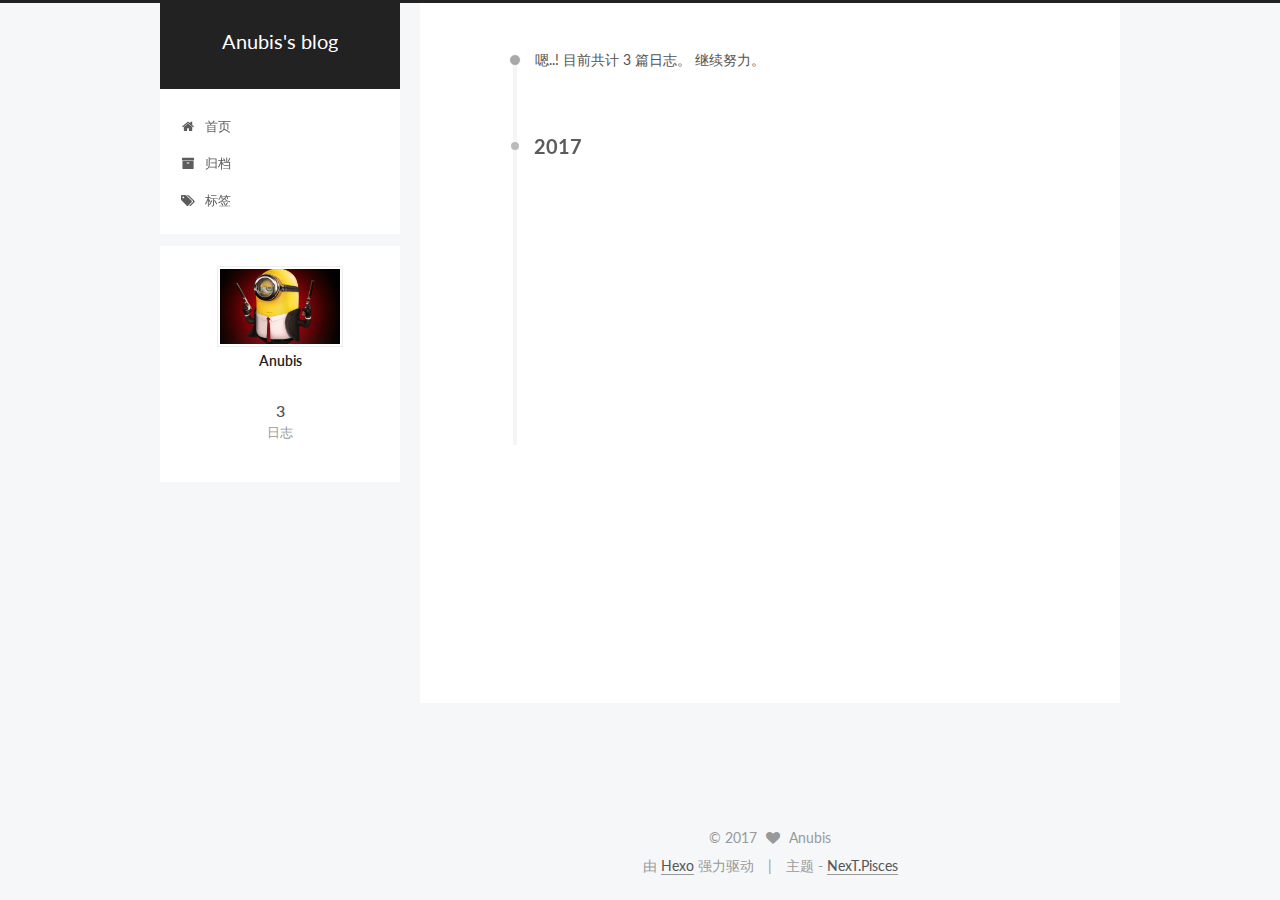
==== commit 26f7b0e3: "Site updated: 2017-05-23 21:33:03" ====
--- a/archives/index.html
+++ b/archives/index.html
@@ -403,7 +403,7 @@
       <section class="site-overview sidebar-panel sidebar-panel-active">
         <div class="site-author motion-element" itemprop="author" itemscope itemtype="http://schema.org/Person">
           <img class="site-author-image" itemprop="image"
-               src="/images/avatar.gif"
+               src="/uploads/avatar.png"
                alt="Anubis" />
           <p class="site-author-name" itemprop="name">Anubis</p>
            
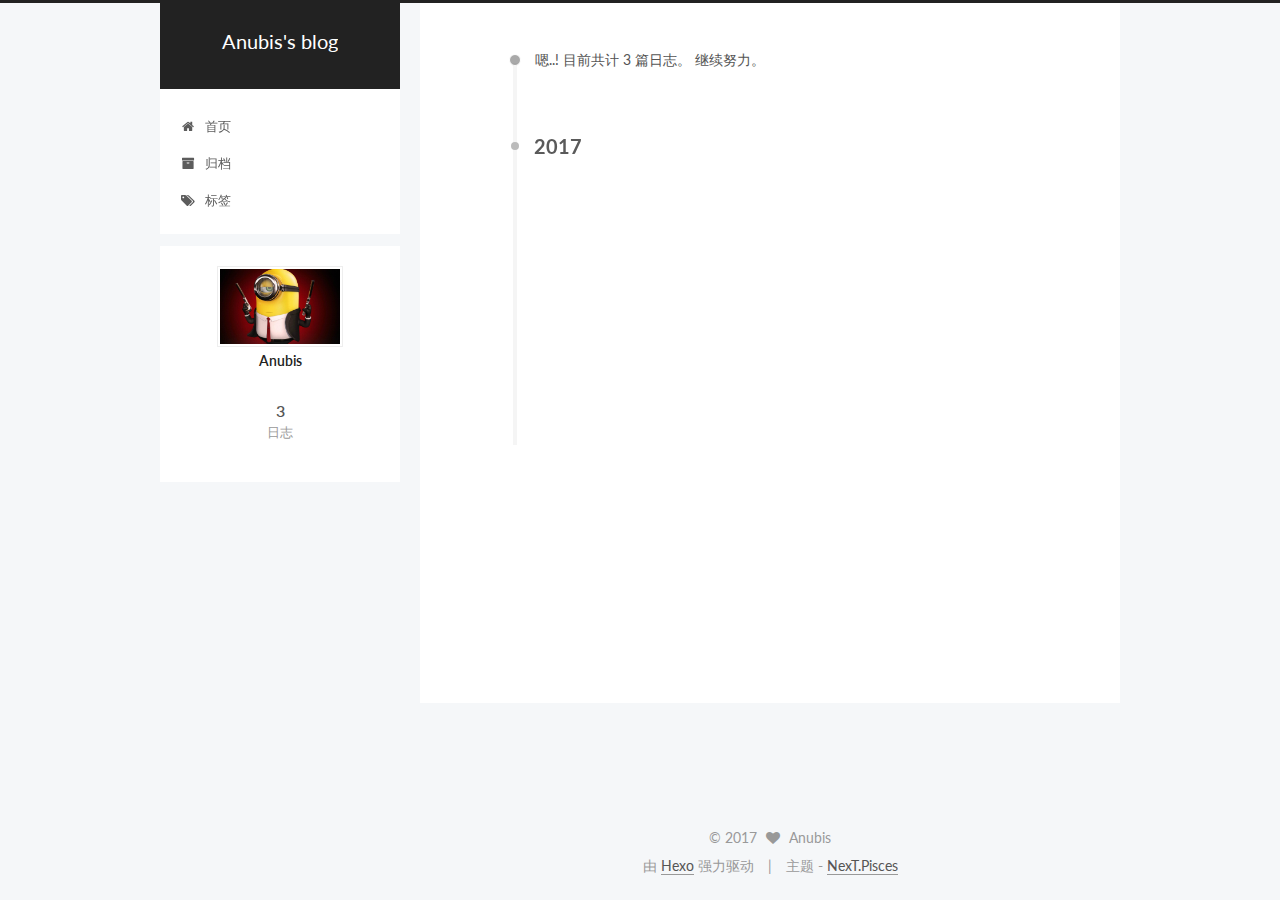
==== commit 3e89d8a2: "Site updated: 2017-05-23 21:35:47" ====
--- a/archives/index.html
+++ b/archives/index.html
@@ -403,7 +403,7 @@
       <section class="site-overview sidebar-panel sidebar-panel-active">
         <div class="site-author motion-element" itemprop="author" itemscope itemtype="http://schema.org/Person">
           <img class="site-author-image" itemprop="image"
-               src="/uploads/avatar.png"
+               src="/images/avatar.jpg"
                alt="Anubis" />
           <p class="site-author-name" itemprop="name">Anubis</p>
            
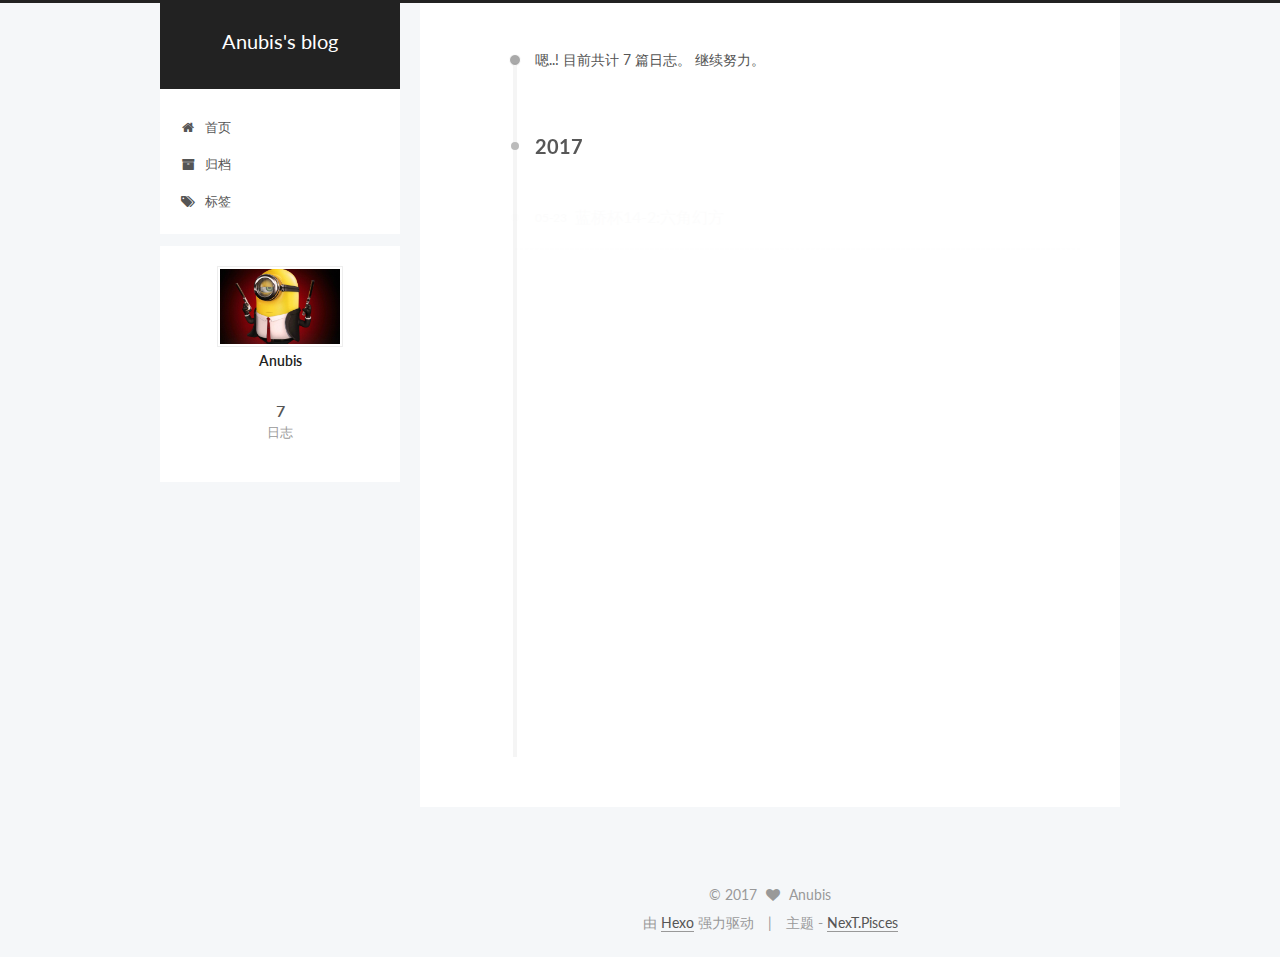
==== commit 205b123e: "Site updated: 2017-05-23 21:54:01" ====
--- a/archives/index.html
+++ b/archives/index.html
@@ -248,7 +248,7 @@
       
         
       
-      嗯..! 目前共计 3 篇日志。 继续努力。
+      嗯..! 目前共计 7 篇日志。 继续努力。
     </span>
 
     
@@ -272,6 +272,228 @@
 
       <h2 class="post-title">
         
+            <a class="post-title-link" href="/2017/05/23/蓝桥杯14-2-六角幻方/" itemprop="url">
+              
+                <span itemprop="name">蓝桥杯14-2:六角幻方</span>
+              
+            </a>
+        
+      </h2>
+
+      <div class="post-meta">
+        <time class="post-time" itemprop="dateCreated"
+              datetime="2017-05-23T21:52:16+08:00"
+              content="2017-05-23" >
+          05-23
+        </time>
+      </div>
+
+    </header>
+  </article>
+
+
+
+    
+
+      
+      
+      
+
+      
+      
+
+      
+
+  <article class="post post-type-normal" itemscope itemtype="http://schema.org/Article">
+    <header class="post-header">
+
+      <h2 class="post-title">
+        
+            <a class="post-title-link" href="/2017/05/23/蓝桥杯14-4-排列序数/" itemprop="url">
+              
+                <span itemprop="name">蓝桥杯14-4:排列序数</span>
+              
+            </a>
+        
+      </h2>
+
+      <div class="post-meta">
+        <time class="post-time" itemprop="dateCreated"
+              datetime="2017-05-23T21:49:46+08:00"
+              content="2017-05-23" >
+          05-23
+        </time>
+      </div>
+
+    </header>
+  </article>
+
+
+
+    
+
+      
+      
+      
+
+      
+      
+
+      
+
+  <article class="post post-type-normal" itemscope itemtype="http://schema.org/Article">
+    <header class="post-header">
+
+      <h2 class="post-title">
+        
+            <a class="post-title-link" href="/2017/05/23/蓝桥杯16-4-路径之谜/" itemprop="url">
+              
+                <span itemprop="name">蓝桥杯16-4:路径之谜</span>
+              
+            </a>
+        
+      </h2>
+
+      <div class="post-meta">
+        <time class="post-time" itemprop="dateCreated"
+              datetime="2017-05-23T21:47:54+08:00"
+              content="2017-05-23" >
+          05-23
+        </time>
+      </div>
+
+    </header>
+  </article>
+
+
+
+    
+
+      
+      
+      
+
+      
+      
+
+      
+
+  <article class="post post-type-normal" itemscope itemtype="http://schema.org/Article">
+    <header class="post-header">
+
+      <h2 class="post-title">
+        
+            <a class="post-title-link" href="/2017/05/23/蓝桥杯15-5-表格计算/" itemprop="url">
+              
+                <span itemprop="name">蓝桥杯15-5:表格计算</span>
+              
+            </a>
+        
+      </h2>
+
+      <div class="post-meta">
+        <time class="post-time" itemprop="dateCreated"
+              datetime="2017-05-23T21:45:55+08:00"
+              content="2017-05-23" >
+          05-23
+        </time>
+      </div>
+
+    </header>
+  </article>
+
+
+
+    
+
+      
+      
+      
+
+      
+      
+
+      
+
+  <article class="post post-type-normal" itemscope itemtype="http://schema.org/Article">
+    <header class="post-header">
+
+      <h2 class="post-title">
+        
+            <a class="post-title-link" href="/2017/05/23/蓝桥杯14-5-幂一矩阵/" itemprop="url">
+              
+                <span itemprop="name">蓝桥杯14-5:幂一矩阵</span>
+              
+            </a>
+        
+      </h2>
+
+      <div class="post-meta">
+        <time class="post-time" itemprop="dateCreated"
+              datetime="2017-05-23T21:43:04+08:00"
+              content="2017-05-23" >
+          05-23
+        </time>
+      </div>
+
+    </header>
+  </article>
+
+
+
+    
+
+      
+      
+      
+
+      
+      
+
+      
+
+  <article class="post post-type-normal" itemscope itemtype="http://schema.org/Article">
+    <header class="post-header">
+
+      <h2 class="post-title">
+        
+            <a class="post-title-link" href="/2017/05/23/八皇后问题/" itemprop="url">
+              
+                <span itemprop="name">八皇后问题</span>
+              
+            </a>
+        
+      </h2>
+
+      <div class="post-meta">
+        <time class="post-time" itemprop="dateCreated"
+              datetime="2017-05-23T21:40:48+08:00"
+              content="2017-05-23" >
+          05-23
+        </time>
+      </div>
+
+    </header>
+  </article>
+
+
+
+    
+
+      
+      
+      
+
+      
+      
+
+      
+
+  <article class="post post-type-normal" itemscope itemtype="http://schema.org/Article">
+    <header class="post-header">
+
+      <h2 class="post-title">
+        
             <a class="post-title-link" href="/2017/05/23/hello/" itemprop="url">
               
                 <span itemprop="name">hello</span>
@@ -283,80 +505,6 @@
       <div class="post-meta">
         <time class="post-time" itemprop="dateCreated"
               datetime="2017-05-23T14:58:18+08:00"
-              content="2017-05-23" >
-          05-23
-        </time>
-      </div>
-
-    </header>
-  </article>
-
-
-
-    
-
-      
-      
-      
-
-      
-      
-
-      
-
-  <article class="post post-type-normal" itemscope itemtype="http://schema.org/Article">
-    <header class="post-header">
-
-      <h2 class="post-title">
-        
-            <a class="post-title-link" href="/2017/05/23/article-title/" itemprop="url">
-              
-                <span itemprop="name">article title</span>
-              
-            </a>
-        
-      </h2>
-
-      <div class="post-meta">
-        <time class="post-time" itemprop="dateCreated"
-              datetime="2017-05-23T11:56:59+08:00"
-              content="2017-05-23" >
-          05-23
-        </time>
-      </div>
-
-    </header>
-  </article>
-
-
-
-    
-
-      
-      
-      
-
-      
-      
-
-      
-
-  <article class="post post-type-normal" itemscope itemtype="http://schema.org/Article">
-    <header class="post-header">
-
-      <h2 class="post-title">
-        
-            <a class="post-title-link" href="/2017/05/23/hello-world/" itemprop="url">
-              
-                <span itemprop="name">Hello World</span>
-              
-            </a>
-        
-      </h2>
-
-      <div class="post-meta">
-        <time class="post-time" itemprop="dateCreated"
-              datetime="2017-05-23T11:43:38+08:00"
               content="2017-05-23" >
           05-23
         </time>
@@ -415,7 +563,7 @@
           
             <div class="site-state-item site-state-posts">
               <a href="/archives">
-                <span class="site-state-item-count">3</span>
+                <span class="site-state-item-count">7</span>
                 <span class="site-state-item-name">日志</span>
               </a>
             </div>
--- a/css/main.css
+++ b/css/main.css
@@ -1696,7 +1696,7 @@
   width: 4px;
   height: 4px;
   border-radius: 50%;
-  background: #c299ff;
+  background: #661774;
 }
 .links-of-blogroll {
   font-size: 13px;
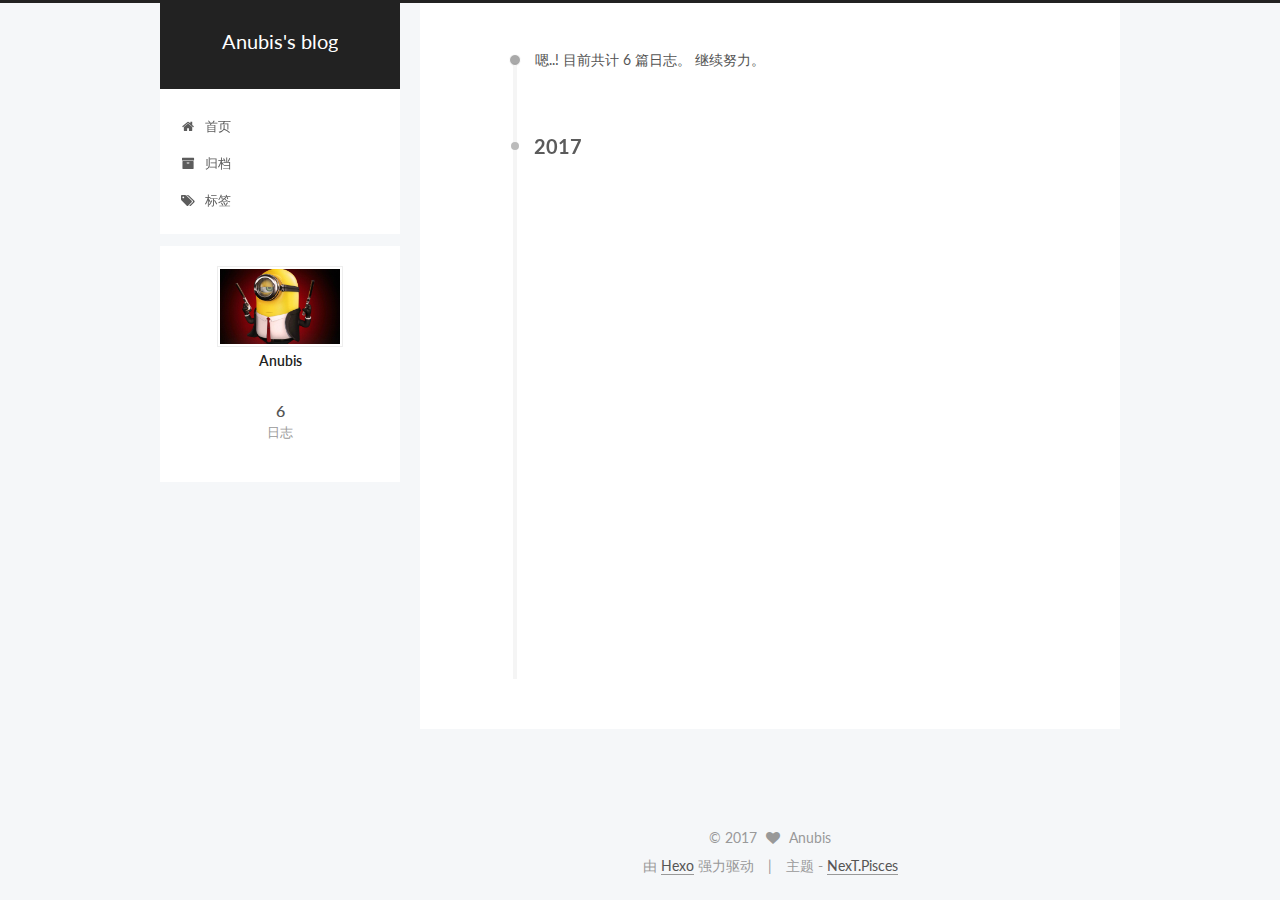
==== commit 7336de03: "Site updated: 2017-05-23 22:01:50" ====
--- a/archives/index.html
+++ b/archives/index.html
@@ -248,7 +248,7 @@
       
         
       
-      嗯..! 目前共计 7 篇日志。 继续努力。
+      嗯..! 目前共计 6 篇日志。 继续努力。
     </span>
 
     
@@ -468,43 +468,6 @@
       <div class="post-meta">
         <time class="post-time" itemprop="dateCreated"
               datetime="2017-05-23T21:40:48+08:00"
-              content="2017-05-23" >
-          05-23
-        </time>
-      </div>
-
-    </header>
-  </article>
-
-
-
-    
-
-      
-      
-      
-
-      
-      
-
-      
-
-  <article class="post post-type-normal" itemscope itemtype="http://schema.org/Article">
-    <header class="post-header">
-
-      <h2 class="post-title">
-        
-            <a class="post-title-link" href="/2017/05/23/hello/" itemprop="url">
-              
-                <span itemprop="name">hello</span>
-              
-            </a>
-        
-      </h2>
-
-      <div class="post-meta">
-        <time class="post-time" itemprop="dateCreated"
-              datetime="2017-05-23T14:58:18+08:00"
               content="2017-05-23" >
           05-23
         </time>
@@ -563,7 +526,7 @@
           
             <div class="site-state-item site-state-posts">
               <a href="/archives">
-                <span class="site-state-item-count">7</span>
+                <span class="site-state-item-count">6</span>
                 <span class="site-state-item-name">日志</span>
               </a>
             </div>
--- a/css/main.css
+++ b/css/main.css
@@ -1696,7 +1696,7 @@
   width: 4px;
   height: 4px;
   border-radius: 50%;
-  background: #661774;
+  background: #ff8cd6;
 }
 .links-of-blogroll {
   font-size: 13px;
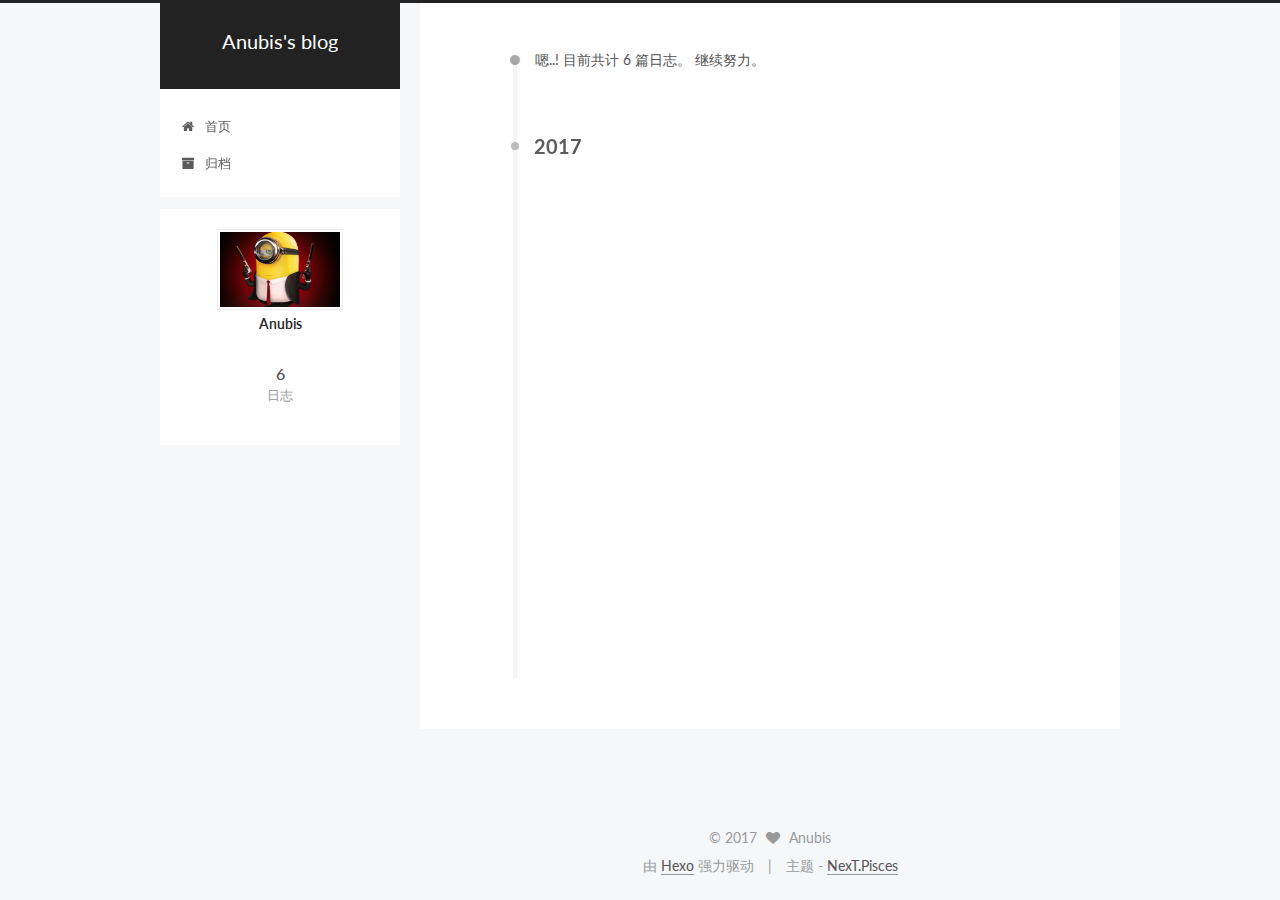
==== commit 3a99548d: "Site updated: 2017-05-23 22:21:13" ====
--- a/archives/index.html
+++ b/archives/index.html
@@ -210,16 +210,6 @@
           </a>
         </li>
       
-        
-        <li class="menu-item menu-item-tags">
-          <a href="/tags" rel="section">
-            
-              <i class="menu-item-icon fa fa-fw fa-tags"></i> <br />
-            
-            标签
-          </a>
-        </li>
-      
 
       
     </ul>
--- a/css/main.css
+++ b/css/main.css
@@ -1696,7 +1696,7 @@
   width: 4px;
   height: 4px;
   border-radius: 50%;
-  background: #ff8cd6;
+  background: #9037d2;
 }
 .links-of-blogroll {
   font-size: 13px;
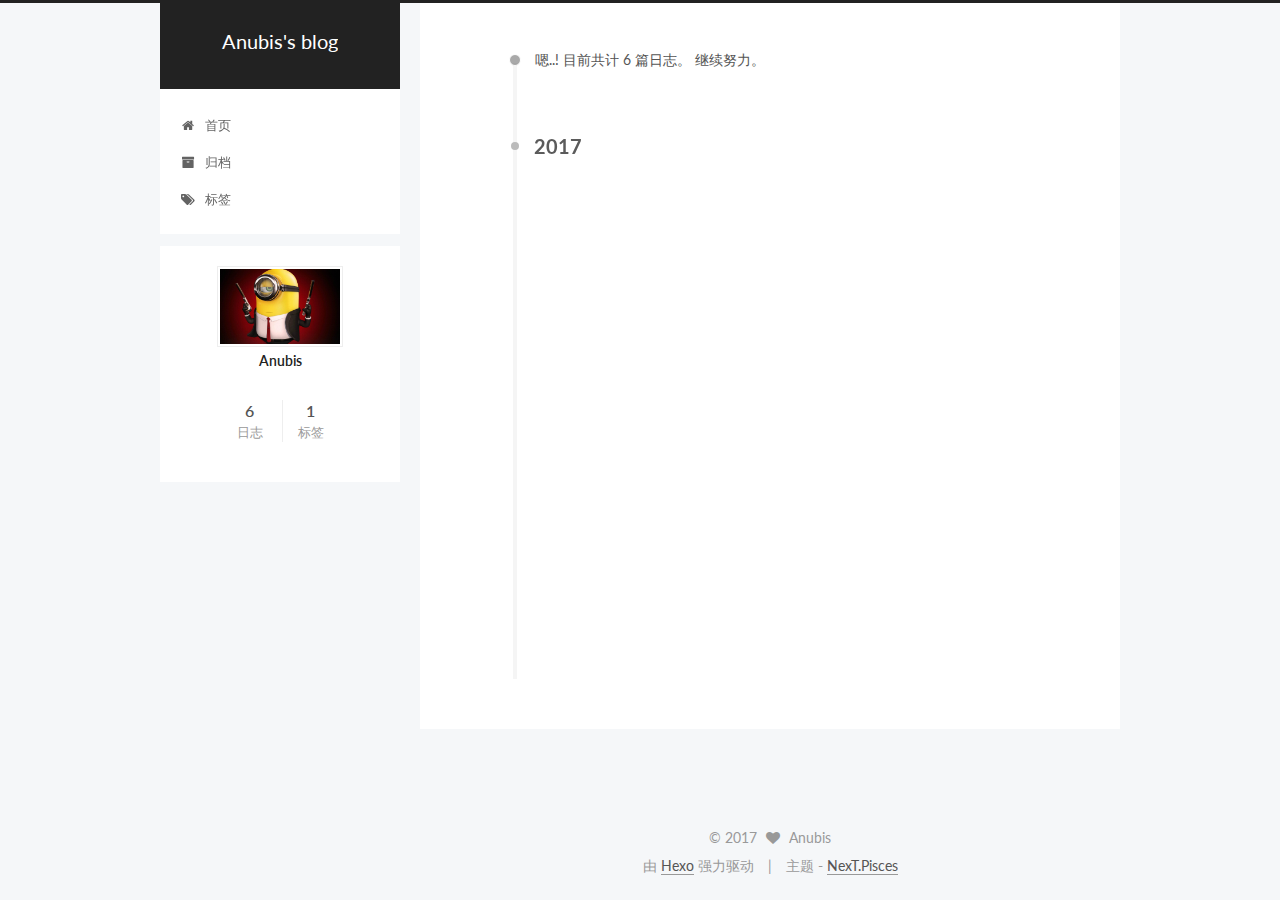
==== commit 67e51b24: "Site updated: 2017-05-24 15:55:32" ====
--- a/archives/index.html
+++ b/archives/index.html
@@ -210,6 +210,16 @@
           </a>
         </li>
       
+        
+        <li class="menu-item menu-item-tags">
+          <a href="/tags" rel="section">
+            
+              <i class="menu-item-icon fa fa-fw fa-tags"></i> <br />
+            
+            标签
+          </a>
+        </li>
+      
 
       
     </ul>
@@ -525,6 +535,15 @@
           
 
           
+            
+            
+            <div class="site-state-item site-state-tags">
+              
+                <span class="site-state-item-count">1</span>
+                <span class="site-state-item-name">标签</span>
+              
+            </div>
+          
 
         </nav>
 
--- a/css/main.css
+++ b/css/main.css
@@ -1696,7 +1696,7 @@
   width: 4px;
   height: 4px;
   border-radius: 50%;
-  background: #9037d2;
+  background: #ffff21;
 }
 .links-of-blogroll {
   font-size: 13px;
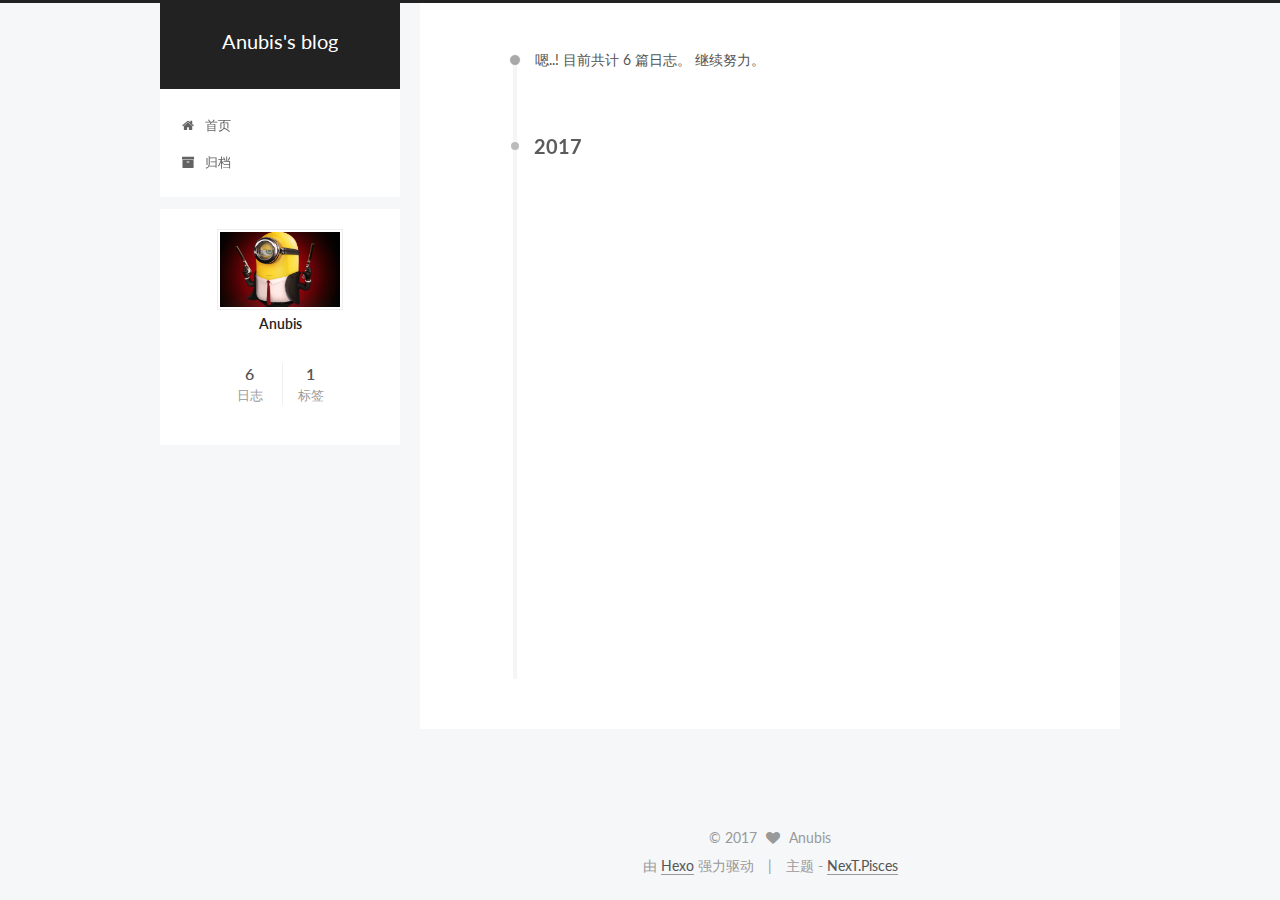
==== commit f0581e36: "Site updated: 2017-05-24 16:03:23" ====
--- a/archives/index.html
+++ b/archives/index.html
@@ -210,16 +210,6 @@
           </a>
         </li>
       
-        
-        <li class="menu-item menu-item-tags">
-          <a href="/tags" rel="section">
-            
-              <i class="menu-item-icon fa fa-fw fa-tags"></i> <br />
-            
-            标签
-          </a>
-        </li>
-      
 
       
     </ul>
--- a/css/main.css
+++ b/css/main.css
@@ -1696,7 +1696,7 @@
   width: 4px;
   height: 4px;
   border-radius: 50%;
-  background: #ffff21;
+  background: #4eff2a;
 }
 .links-of-blogroll {
   font-size: 13px;
